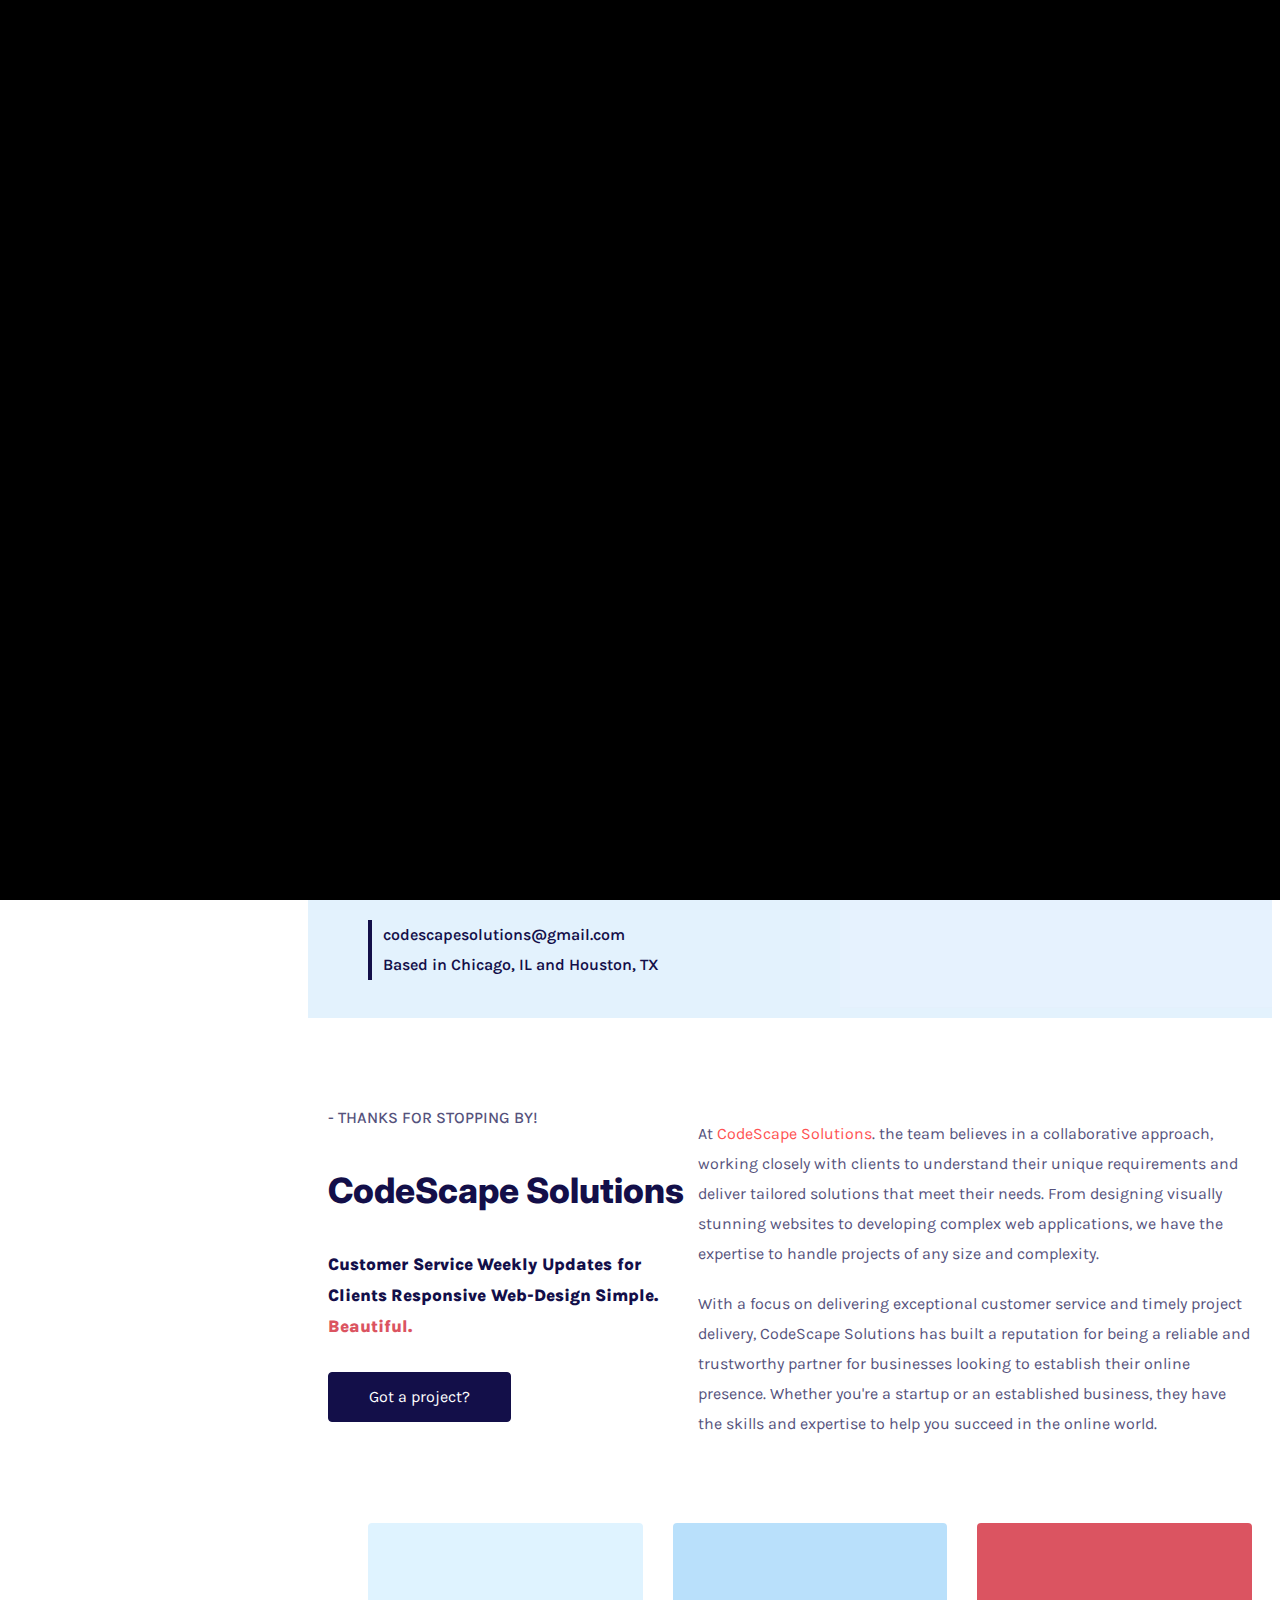
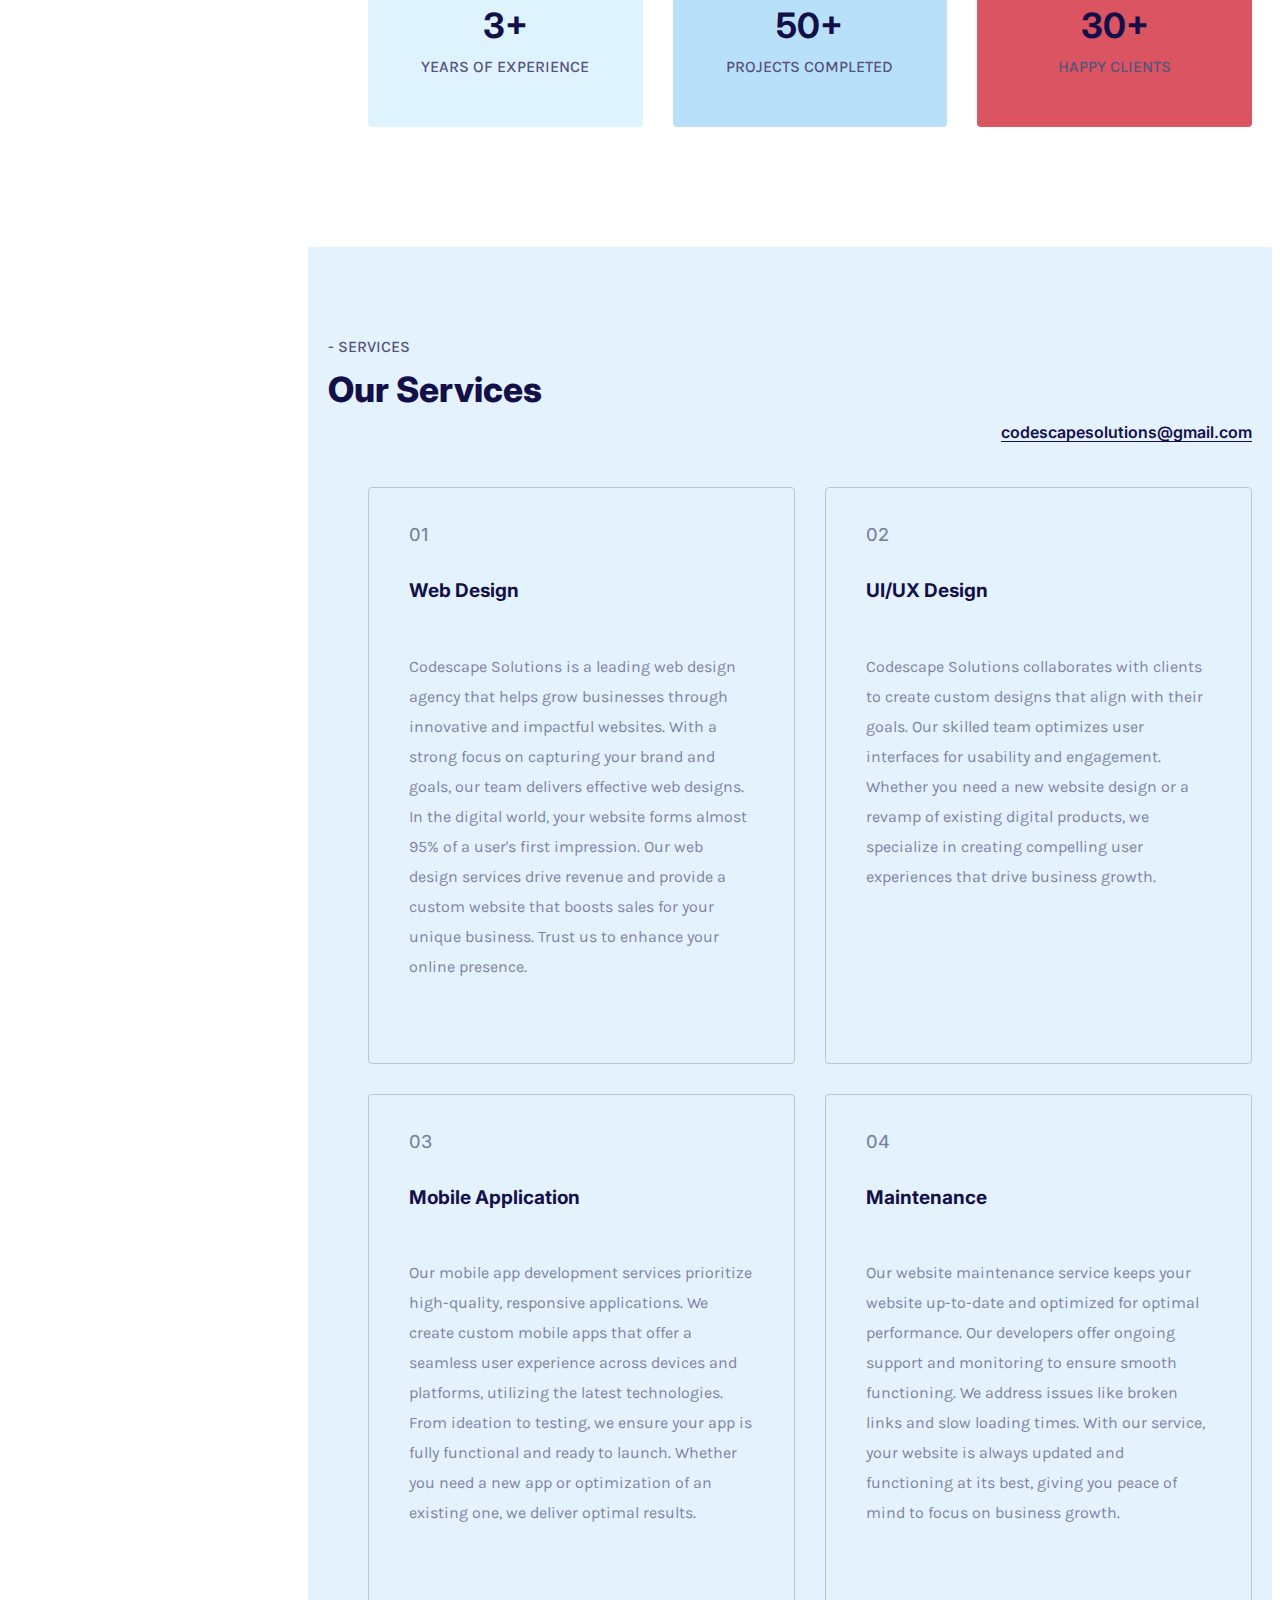
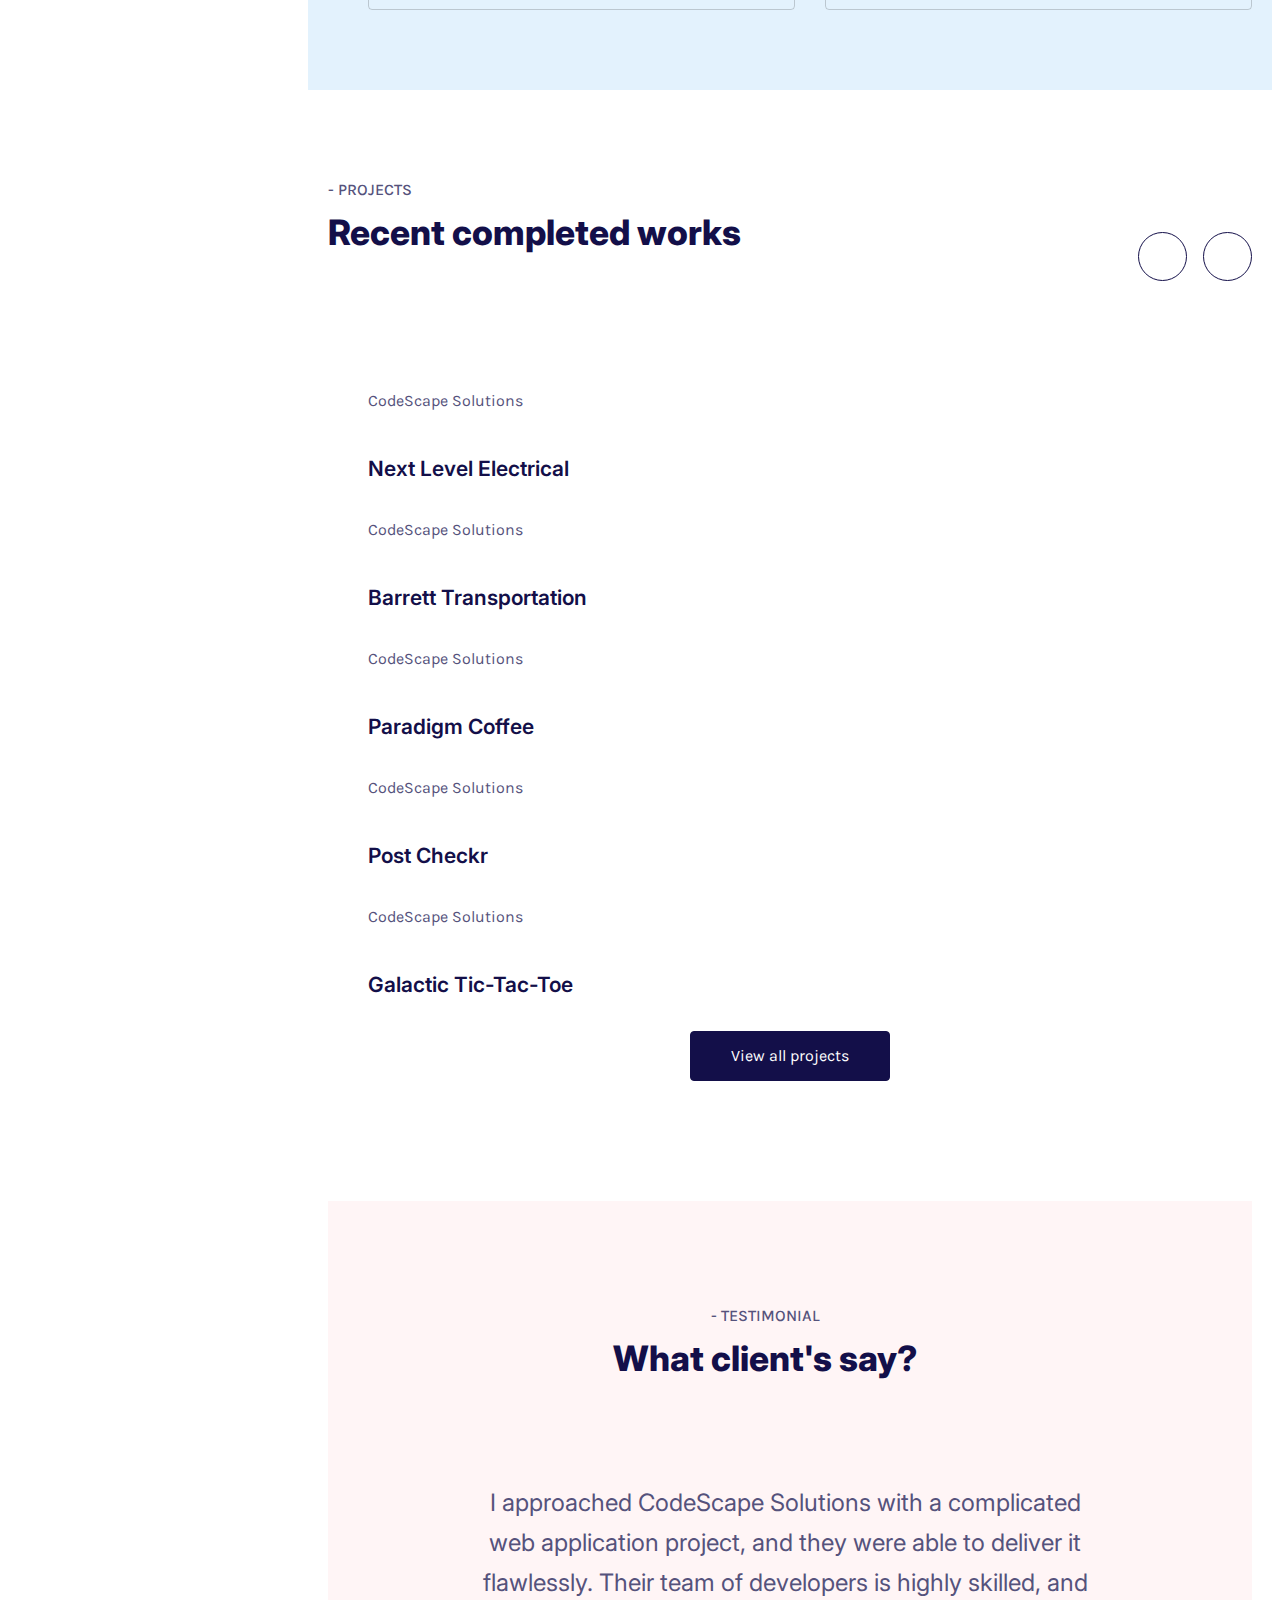
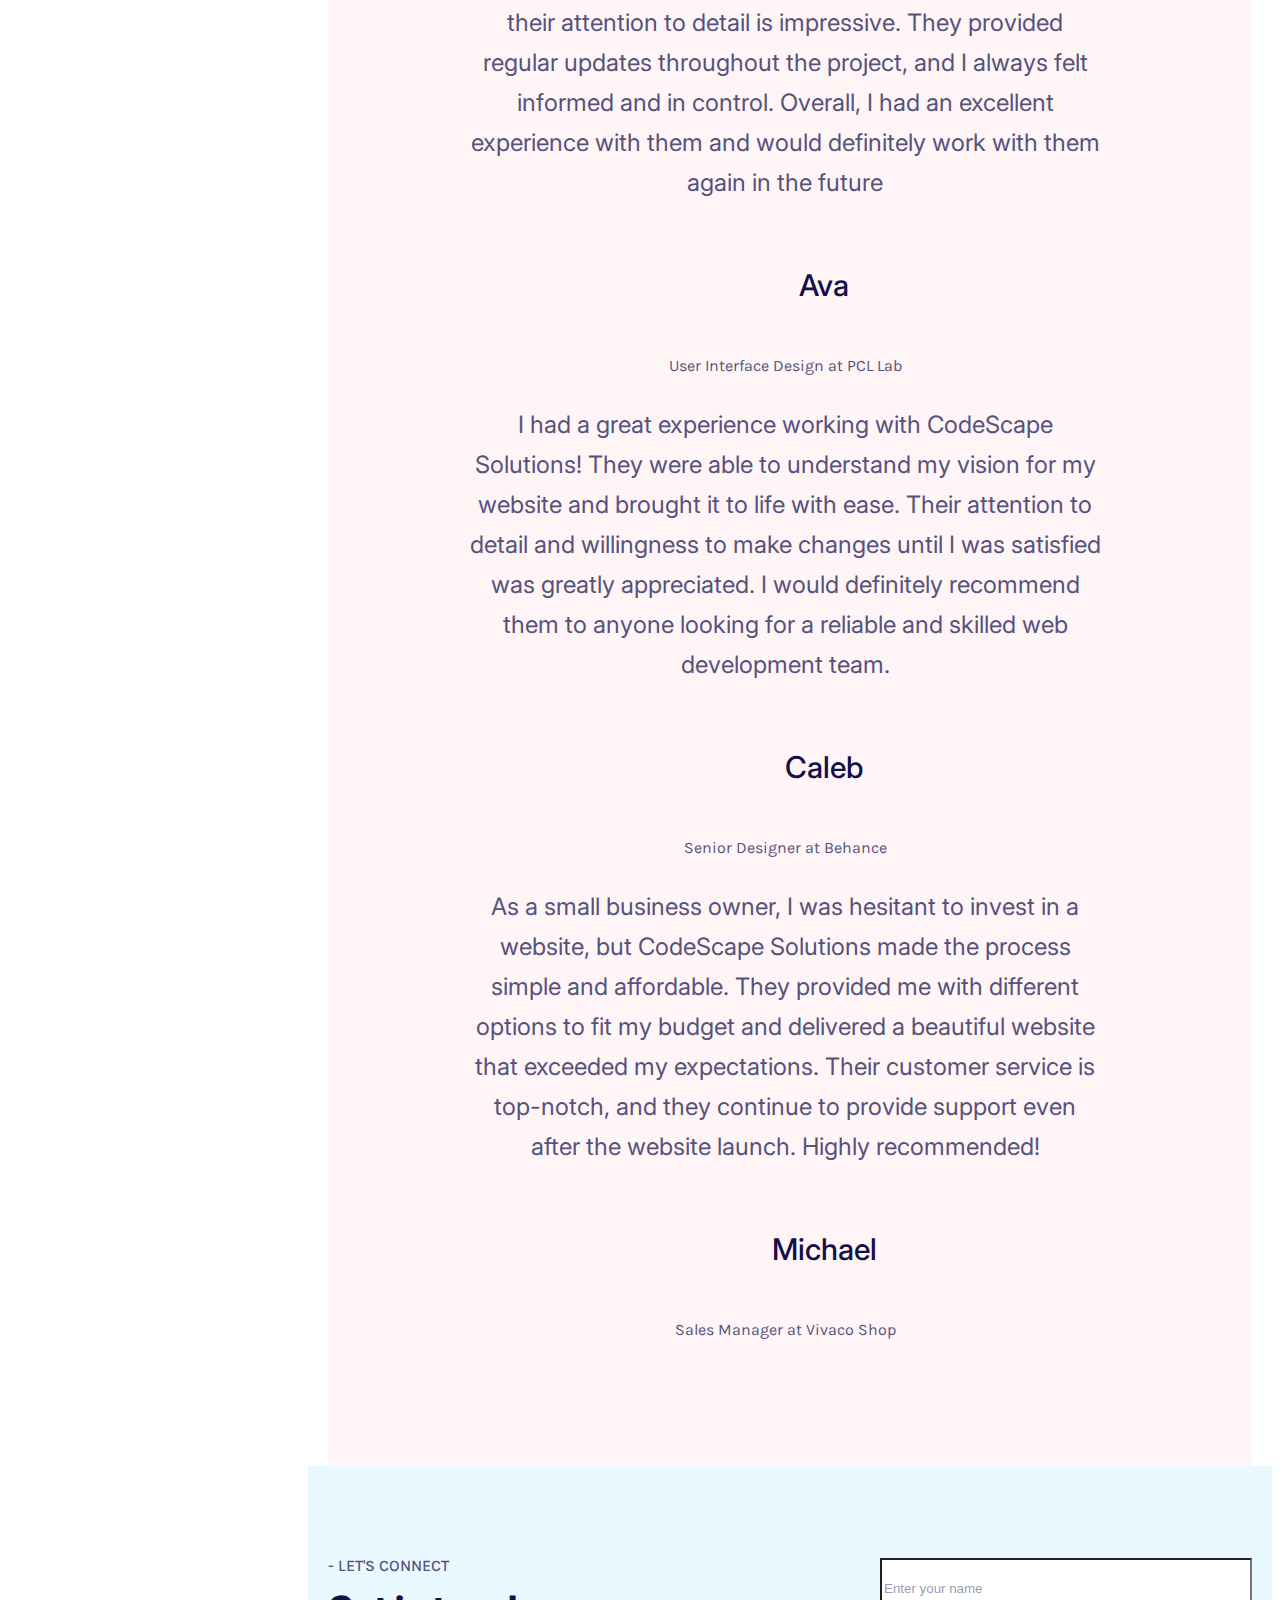
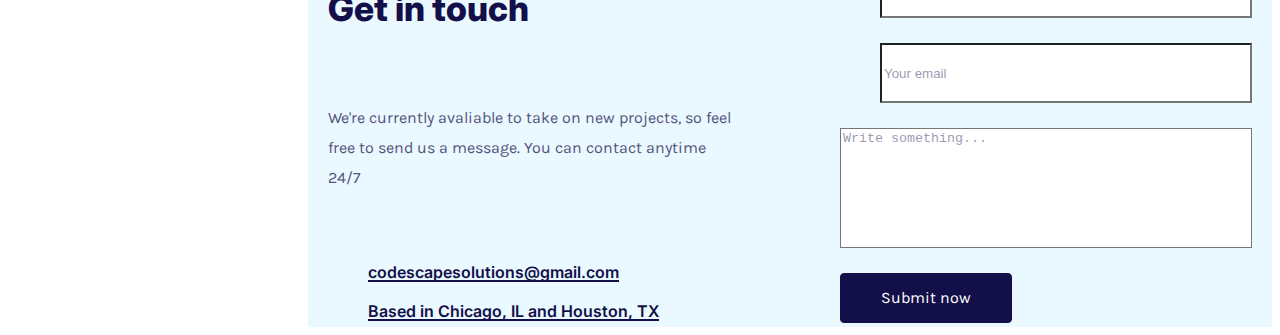
==== index.html @ 65350045 "Add files via upload" ====
<!DOCTYPE html>
<!--[if lt IE 7 ]><html class="ie ie6" lang="en"> <![endif]-->
<!--[if IE 7 ]><html class="ie ie7" lang="en"> <![endif]-->
<!--[if IE 8 ]><html class="ie ie8" lang="en"> <![endif]-->
<!--[if (gte IE 9)|!(IE)]><!--><html lang="en"> <!--<![endif]-->

<head>

<meta http-equiv="Content-Type" content="text/html; charset=utf-8" />

<meta name="description" content="Name of your web site">
<meta name="author" content="Marketify">

<meta name="viewport" content="width=device-width, initial-scale=1, maximum-scale=1">

<title>CodeScape Solutions</title>

<!-- STYLES -->
<link href="https://fonts.googleapis.com/css2?family=Karla:ital,wght@0,200;0,300;0,400;0,500;0,600;0,700;0,800;1,200;1,300;1,400;1,500;1,600;1,700;1,800&display=swap" rel="stylesheet">
<link href="https://fonts.googleapis.com/css2?family=Inter:wght@100;200;300;400;500;600;700;800;900&display=swap" rel="stylesheet">
<link href="https://fonts.googleapis.com/css2?family=Kristi&display=swap" rel="stylesheet">
<link rel="icon" type="image/x-icon" href="img/logo/favicon (3).ico">

<link rel="stylesheet" type="text/css" href="css/plugins.css" />
<link rel="stylesheet" type="text/css" href="css/style.css" />
<!--[if lt IE 9]> <script type="text/javascript" src="js/modernizr.custom.js"></script> <![endif]-->
<!-- /STYLES -->

</head>

<body> 
	
	<!-- PRELOADER -->
	<div id="preloader">
		<div class="loader_line"></div>
	</div>
	<!-- /PRELOADER -->
	
	<!-- WRAPPER ALL -->
	<div class="elisc_tm_all_wrap" data-magic-cursor="show"> 
			
		<div class="dodo_tm_one_page_wrapper">
		
			<!-- MOBILE MENU -->
			<div class="elisc_tm_topbar">
				<div class="topbar_inner">
				
					<div class="trigger">
						<div class="hamburger hamburger--slider">
							<div class="hamburger-box">
								<div class="hamburger-inner"></div>
							</div>
						</div>
					</div>
				</div>
			</div>
			<div class="elisc_tm_mobile_menu">
				<div class="inner">
					<div class="wrapper">
						<!-- <div class="avatar">
							<div class="image" data-img-url="img/about/1.jpg"></div>
						</div> -->
						<div class="menu_list">
							<ul class="anchor_nav">
								<li class="current"><a href="#home">Home</a></li>
								<li><a href="#about">About</a></li>
								<li><a href="#service">Services</a></li>
								<li><a href="#portfolio">Portfolio</a></li>
								<!-- <li><a href="#news">Blog</a></li> -->
								<li><a href="#contact">Contact</a></li>
							</ul>
						</div>
						<!-- <div class="social">
							<ul>
								<li><a href="#"><img class="svg" src="img/svg/social/facebook.svg" alt="" /></a></li>
								<li><a href="#"><img class="svg" src="img/svg/social/twitter.svg" alt="" /></a></li>
								<li><a href="#"><img class="svg" src="img/svg/social/instagram.svg" alt="" /></a></li>
								<li><a href="#"><img class="svg" src="img/svg/social/dribbble.svg" alt="" /></a></li>
								<li><a href="#"><img class="svg" src="img/svg/social/tik-tok.svg" alt="" /></a></li>
							</ul>
						</div> -->
						<div class="copyright">
							<p>Copyright &copy; 2023</p>
						</div>
					</div>
				</div>
			</div>

			<!-- /MOBILE MENU -->

			<!-- SIDEBAR -->
			<div class="elisc_tm_sidebar">
				<div class="sidebar_inner">
					<div class="author">
						<div class="image">
						</div>
						<div class="name">
							<h3><span>CodeScape Solutions<span class="back">CodeScape Solutions</span></span></h3>
						</div>
					</div>
					<div class="menu scrollable">
						<ul class="anchor_nav">
							<li class="current"><a href="#home">Home</a></li>
							<li><a href="#about">About</a></li>
							<li><a href="#service">Services</a></li>
							<li><a href="#portfolio">Portfolio</a></li>
							<li><a href="#contact">Contact</a></li>
						</ul>
					</div>
					<!-- <div class="copyright">
						<div class="social">
							<ul>
								<li><a href="#"><i class="icon-facebook-1"></i></a></li>
								<li><a href="#"><i class="icon-twitter-1"></i></a></li>
								<li><a href="#"><i class="icon-linkedin-1"></i></a></li>
							</ul>
						</div>
						<div class="text">
							<p>Copyright © 2023 CodeScape Solutions. All rights reserved.</p>
						</div>
					</div> -->
				</div>
			</div>
			<!-- /SIDEBAR -->

			<!-- MAINPART -->
			<div class="elisc_tm_mainpart">
				<div class="mainpart_inner">

					<!-- HOME -->
					<div class="elisc_tm_section animated" id="home">
						<div class="elisc_tm_home">
							<div class="tm_content">
								<div class="details">
									<div class="left">
										<div class="title">
											<h3><span class="blueColor">CodeScape Solutions - </span></h3>
											<h3>
												<span class="cd-headline rotate-1"> <!-- ANIMATE TEXT VALUES: zoom, rotate-1, letters type, letters rotate-2, loading-bar, slide, clip, letters rotate-3, letters scale, push,  -->
													<span class="blc"> We Create</span>
													<span class="cd-words-wrapper">
													  <b class="is-visible">Beautiful</b>
													  <b>Responsive</b>
													  <b>User-friendly</b>
													</span>
												</span>
											</h3>
											<h3>Websites</h3>
										</div>
										<div class="subtitle">
											<p>We're experienced web developers and designers with a total of <span class="blueColor">10+ years</span> of experience</p>
										</div>
										<div class="buttons">
											<div class="elisc_tm_button">
												<a class="anchor" href="#portfolio">Got a project?</a>
											</div>
											<div class="elisc_tm_button" data-style="border">
												<a class="anchor" href="#contact">Let's talk</a>
											</div>
										</div>
										<div class="info">
											<ul>
												<!-- <li><a href="tel:+77 022 444 05 05"></a></li> -->
												<li><a href="mailto:support@elisc.com">codescapesolutions@gmail.com</a></li>
												<li><a class="href_location" href="#">Based in Chicago, IL and Houston, TX</a></li>
											</ul>
										</div>
									</div>
									<div class="right">
										<img src="img/about/2.png" alt="Company logo" />
									</div>
								</div>
							</div>
						</div>
					</div>
					<!-- /HOME -->

					<!-- ABOUT -->
					<div class="elisc_tm_section" id="about">
						<div class="elisc_tm_about">
							<div class="tm_content">
								<div class="elisc_tm_biography">
									<div class="left">
										<div class="title">
											<span class="mini">- Thanks for stopping by!</span>
											<h3 class="name">CodeScape Solutions</h3>
											<span class="job">
												<span class="cd-headline rotate-1"> <!-- ANIMATE TEXT VALUES: zoom, rotate-1, letters type, letters rotate-2, loading-bar, slide, clip, letters rotate-3, letters scale, push,  -->
													<span class="cd-words-wrapper">
													  <b class="is-visible">Customer Service</b>
													  <b>Weekly Updates for Clients</b>
													  <b>Responsive Web-Design</b>
													  <b>Simple.</b>
													  <b><span class="blueColor">Beautiful.</span></b>
													</span>
													
												</span>
											</span>
										</div>
										<div class="elisc_tm_button">
											<a class="anchor" href="#portfolio">Got a project?</a>
										</div>
									</div>
									<div class="right">
										<div class="text">
											<p>At <span class="yellowColor">CodeScape Solutions</span>.  the team believes in a collaborative approach, working closely with clients to understand their unique requirements and deliver tailored solutions that meet their needs. From designing visually stunning websites to developing complex web applications, we have the expertise to handle projects of any size and complexity.</p>
											<p>With a focus on delivering exceptional customer service and timely project delivery, CodeScape Solutions has built a reputation for being a reliable and trustworthy partner for businesses looking to establish their online presence. Whether you're a startup or an established business, they have the skills and expertise to help you succeed in the online world.</p>
										</div>
									
									</div>
								</div>
								<div class="elisc_tm_counter">
									<ul>
										<li>
											<div class="list_inner">
												<h3>3+</h3>
												<span>Years of Experience</span>
											</div>
										</li>
										<li>
											<div class="list_inner">
												<h3>50+</h3>
												<span>Projects Completed</span>
											</div>
										</li>
										<li>
											<div class="list_inner">
												<h3>30+</h3>
												<span>Happy Clients</span>
											</div>
										</li>
									</ul>
								</div>
							</div>
							
						</div>
					</div>
					<!-- /ABOUT -->

					<!-- SERVICES -->
					<div class="elisc_tm_section" id="service">
						<div class="elisc_tm_services">
							<div class="tm_content">
								<div class="elisc_tm_service_title">
									<div class="elisc_tm_title">
										<span>- Services</span>
										<h3>Our Services</h3>
									</div>
									<a href="mailto:support@elisc.com">codescapesolutions@gmail.com</a>
								</div>
								<div class="service_list">
									<ul>
										<li id="service1">
											<img class="popup_image" src="img/service/2.jpg" alt="" />
											<div class="list_inner service-item">
												<div class="details">
													<div class="title">
														<span>01</span>
														<h3>Web Design</h3>
													</div>
													<div class="text">
														<p>Codescape Solutions is a leading web design agency that helps grow businesses through innovative and impactful websites. With a strong focus on capturing your brand and goals, our team delivers effective web designs. In the digital world, your website forms almost 95% of a user's first impression. Our web design services drive revenue and provide a custom website that boosts sales for your unique business. Trust us to enhance your online presence.</p>
													</div>
												</div>
												

												
												

											</div>
										</li>
										<li id="service2">
											<div class="list_inner service-item">
												<div class="details ">
													<div class="title">
														<span>02</span>
														<h3>UI/UX Design</h3>
													</div>
													<div class="text">
														<p>Codescape Solutions collaborates with clients to create custom designs that align with their goals. Our skilled team optimizes user interfaces for usability and engagement. Whether you need a new website design or a revamp of existing digital products, we specialize in creating compelling user experiences that drive business growth.</p>
													</div>
													<div class="elisc_tm_read_more">
													</div>
												</div>
											</div>
										</li>
										<li id="service3">
											<img class="popup_image" src="img/service/4.jpg" alt="" />
											<div class="list_inner service-item">
												<div class="details ">
													<div class="title">
														<span>03</span>
														<h3>Mobile Application</h3>
													</div>
													<div class="text">
														<p>Our mobile app development services prioritize high-quality, responsive applications. We create custom mobile apps that offer a seamless user experience across devices and platforms, utilizing the latest technologies. From ideation to testing, we ensure your app is fully functional and ready to launch. Whether you need a new app or optimization of an existing one, we deliver optimal results.</p>
													</div>
												</div>

											</div>
										</li>
										<li id="service4">
											<img class="popup_image" src="img/service/5.jpg" alt="" />
											<div class="list_inner service-item">
												<div class="details">
													<div class="title">
														<span>04</span>
														<h3>Maintenance</h3>
													</div>
													<div class="text">
														<p>Our website maintenance service keeps your website up-to-date and optimized for optimal performance. Our developers offer ongoing support and monitoring to ensure smooth functioning. We address issues like broken links and slow loading times. With our service, your website is always updated and functioning at its best, giving you peace of mind to focus on business growth.</p>
													</div>
												</div>
												<!-- /Modalbox Info Start -->
											</div>
										</li>
									</ul>
								</div>
								
							</div>
						</div>
					</div>
					<!-- /SERVICES -->

					<!-- PORTFOLIO -->
					<div class="elisc_tm_section" id="portfolio">
						<div class="elisc_tm_portfolio">
							<div class="tm_content">
								<div class="elisc_tm_portfolio_title">
									<div class="elisc_tm_title">
										<span>- Projects</span>
										<h3>Recent completed works</h3>
									</div>
									<div class="buttons">
										<a class="prev_button" href="#"><img class="svg" src="img/svg/prev.svg" alt="" /></a>
										<a class="next_button" href="#"><img class="svg" src="img/svg/next.svg" alt="" /></a>
									</div>
								</div>
								<div class="portfolio_list">
									<ul class="owl-carousel gallery_zoom">
										<li>
											<div class="list_inner">
												<div class="image">
													<img src="img/thumbs/31-36.jpg" alt="" />
													<div class="main" data-img-url="img/portfolio/1.png"></div>
													<a class="elisc_tm_full_link portfolio_popup" href="#"></a>
												</div>
												<div class="details">
													<span class="category"><a href="#"></a>CodeScape Solutions</span>
													<h3 class="title"><a target="_blank" href="https://nextlevelelectrical.netlify.app/">Next Level Electrical</a></h3>
												</div>
											</div>
											<div class="hidden_content_portfolio">
												<div class="popup_details">
													<div class="main_details">
														<div class="textbox">
															<p>Languages used:</p>
															<p>HTML,CSS,Javascript,Bootstrap,EJS, and Typescript</p>
														</div>
													</div>
												</div>
											</div>
										</li>
										
										<li>
											<div class="list_inner">
												<div class="image">
													<img src="img/thumbs/31-36.jpg" alt="" />
													<div class="main" data-img-url="img/portfolio/3.png"></div>
													<a class="elisc_tm_full_link portfolio_popup" href="#"></a>
												</div>
												<div class="details">
													<span class="category"><a href="#"></a>CodeScape Solutions</span>
													<h3 class="title"><a target="_blank" href="https://barrettransportation.netlify.app/">Barrett Transportation</a></h3>
												</div>
											</div>
											<div class="hidden_content_portfolio">
												<div class="popup_details">
													<div class="main_details">
														<div class="textbox">
															<p>Languages used:</p>
															<p>HTML,CSS,Javascript, and React.js</p>
														</div>
														
													</div>
												</div>
											</div>
										</li>
										<li>
											<div class="list_inner">
												<div class="image">
													<img src="img/thumbs/31-36.jpg" alt="" />
													<div class="main" data-img-url="img/portfolio/8.jpg"></div>
													<a class="elisc_tm_full_link portfolio_popup" href="#"></a>
												</div>
												<div class="details">
													<span class="category"><a href="#"></a>CodeScape Solutions</span>
													<h3 class="title"><a target="_blank" href="https://paradigmcoffeecompany.netlify.app/">Paradigm Coffee</a></h3>
												</div>
											</div>

											<!-- Modalbox Info Start -->
											<div class="hidden_content_portfolio">
												<div class="popup_details">
													<div class="main_details">
														<div class="textbox">
															<p>Languages used:</p>
															<p>HTML,CSS,Javascript, and Typescript</p>
														</div>
													</div>
												</div>
											</div>
										<li>
											<div class="list_inner">
												<div class="image">
													<img src="img/thumbs/31-36.jpg" alt="" />
													<div class="main" data-img-url="img/portfolio/4.png"></div>
													<a class="elisc_tm_full_link portfolio_popup" href="#"></a>
												</div>
												<div class="details">
													<span class="category"><a href="#"></a>CodeScape Solutions</span>
													<h3 class="title"><a target="_blank" href="https://postcheckr.netlify.app/">Post Checkr</a></h3>
												</div>
											</div>

											<!-- Modalbox Info Start -->
											<div class="hidden_content_portfolio">
												<div class="popup_details">
													<div class="main_details">
														<div class="textbox">
															<p>Languages used:</p>
															<p>HTML,CSS,Typescript,Javascript, and Bootstrap</p>
														</div>
													</div>
												</div>
											</div>
											<!-- /Modalbox Info Start -->
											
												<!-- /Modalbox Info Start -->
												<li>
													<div class="list_inner">
														<div class="image">
															<img src="img/thumbs/31-36.jpg" alt="" />
															<div class="main" data-img-url="img/portfolio/2.jpg"></div>
															<a class="elisc_tm_full_link portfolio_popup" href="#"></a>
														</div>
														<div class="details">
															<span class="category"><a href="#"></a>CodeScape Solutions</span>
															<h3 class="title"><a target="_blank" href="https://galactictictactoe.netlify.app/">Galactic Tic-Tac-Toe</a></h3>
														</div>
													</div>
													<div class="hidden_content_portfolio">
														<div class="popup_details">
															<div class="main_details">
																<div class="textbox">
																	<p>Languages used:</p>
																	<p>HTML,CSS,Javascript,and React.js</p>
																</div>
															</div>
														</div>
													</div>
												</li>
											

										</li>
									</ul>
									<div class="elisc_tm_button" data-position="center">
										<a href="#">View all projects</a>
									</div>
								</div>
							</div>
						</div>

						<!-- PARTNERS -->
						<!-- <div class="elisc_tm_partners">
							<div class="tm_content">
								<div class="elisc_tm_title">
									<span>- Clients</span>
									<h3>Customers &amp; clients</h3>
								</div>
								<div class="partners_inner">
							<ul>
								<li>
									<div class="list_inner">
										<img src="img/partners/1.png" alt="" />
										<a class="elisc_tm_full_link" a href="#"></a>
									</div>
								</li>
								<li>
									<div class="list_inner">
										<img src="img/partners/2.png" alt="" />
										<a class="elisc_tm_full_link" a href="#"></a>
									</div>
								</li>
								<li>
									<div class="list_inner">
										<img src="img/partners/3.png" alt="" />
										<a class="elisc_tm_full_link" a href="#"></a>
									</div>
								</li>
								<li>
									<div class="list_inner">
										<img src="img/partners/4.png" alt="" />
										<a class="elisc_tm_full_link" a href="#"></a>
									</div>
								</li>
								<li>
									<div class="list_inner">
										<img src="img/partners/5.png" alt="" />
										<a class="elisc_tm_full_link" a href="#"></a>
									</div>
								</li>
								<li>
									<div class="list_inner">
										<img src="img/partners/6.png" alt="" />
										<a class="elisc_tm_full_link" a href="#"></a>
									</div>
								</li>
								<li>
									<div class="list_inner">
										<img src="img/partners/7.png" alt="" />
										<a class="elisc_tm_full_link" a href="#"></a>
									</div>
								</li>
								<li>
									<div class="list_inner">
										<img src="img/partners/8.png" alt="" />
										<a class="elisc_tm_full_link" a href="#"></a>
									</div>
								</li>
							</ul>
						</div>
							</div>
						</div> -->
						<!-- /PARTNERS -->

						<!-- TESTIMONIALS -->
						<div class="elisc_tm_testimonial_wrapper">
							<div class="tm_content">
								<div class="elisc_tm_testimonials">
									<div class="elisc_tm_title" data-position="center">
										<span>- Testimonial</span>
										<h3>What client's say?</h3>
									</div>
									<div class="testimonials_list">
										<ul class="owl-carousel owl-theme">
										<li>
											<div class="text">
												<p>I approached CodeScape Solutions with a complicated web application project, and they were able to deliver it flawlessly. Their team of developers is highly skilled, and their attention to detail is impressive. They provided regular updates throughout the project, and I always felt informed and in control. Overall, I had an excellent experience with them and would definitely work with them again in the future</p>
											</div>
											<div class="short">
												<div class="image">
													<div class="main" data-img-url="img/testimonials/CheckMark.png"></div>
												</div>
												<div class="detail">
													<h3>Ava</h3>
												</div>
											</div>
											<p class="job">User Interface Design at PCL Lab</p>
										</li>
										<li>
											<div class="text">
												<p>I had a great experience working with CodeScape Solutions! They were able to understand my vision for my website and brought it to life with ease. Their attention to detail and willingness to make changes until I was satisfied was greatly appreciated. I would definitely recommend them to anyone looking for a reliable and skilled web development team.</p>
											</div>
											<div class="short">
												<div class="image">
													<div class="main" data-img-url="img/testimonials/CheckMark.png"></div>
												</div>
												<div class="detail">
													<h3>Caleb</h3>
												</div>
											</div>
											<p class="job">Senior Designer at Behance</p>
										</li>
										<li>
											<div class="text">
												<p>As a small business owner, I was hesitant to invest in a website, but CodeScape Solutions made the process simple and affordable. They provided me with different options to fit my budget and delivered a beautiful website that exceeded my expectations. Their customer service is top-notch, and they continue to provide support even after the website launch. Highly recommended!</p>
											</div>
											<div class="short">
												<div class="image">
													<div class="main" data-img-url="img/testimonials/CheckMark.png"></div>
												</div>
												<div class="detail">
													<h3>Michael</h3>
												</div>
											</div>
											<p class="job">Sales Manager at Vivaco Shop</p>
										</li>
									</ul>
									</div>
								</div>
							</div>
						</div>

						<!-- /TESTIMONIALS -->
					</div>
					<!-- /PORTFOLIO -->

					<!-- NEWS -->
					
					<!-- /NEWS -->

					<!-- CONTACT -->
					<div class="elisc_tm_section" id="contact">
						<div class="elisc_tm_contact">
							<div class="tm_content">
								<div class="wrapper">
									<div class="left">
										<div class="elisc_tm_title">
											<span>- Let's Connect</span>
											<h3>Get in touch</h3>
										</div>
										<div class="text">
											<p>We're currently avaliable to take on new projects, so feel free to send us a message. You can contact anytime 24/7</p>
										</div>
										<div class="info">
											<ul>
												<li>
													<!-- <a href="tel:+77 022 444 05 05">+77 022 444 05 05</a> -->
												</li>
												<li>
													<a href="mailto:codescapesolutions@gmail.com">codescapesolutions@gmail.com</a>
												</li>
												<li>
													<a class="href_location" href="#">Based in Chicago, IL and Houston, TX</a>
												</li>
											</ul>
										</div>
									</div>
									<div class="right">
										<div class="fields">
											<form action="contact.php" method="post" class="contact_form" id="contact_form">
												<div class="returnmessage" data-success="Your message has been received, We will contact you soon."></div>
												<div class="empty_notice"><span>Please Fill Required Fields</span></div>
												<div class="first">
													<ul>
														<li>
															<input id="name" type="text" placeholder="Enter your name" autocomplete="off">
														</li>
														<li>
															<input id="email" type="text" placeholder="Your email" autocomplete="off">
														</li>
													</ul>
												</div>
												<div class="last">
													<textarea id="message" placeholder="Write something..."></textarea>
												</div>
												<div class="elisc_tm_button">
													<a id="send_message" href="#">Submit now</a>
												</div>

												<!-- If you want change mail address to yours, just open "modal" folder >> contact.php and go to line 4 and change detail to yours.  -->

											</form>
										</div>
									</div>
								</div>
							</div>
						</div>
					</div>
					<!-- /CONTACT -->

				</div>
			</div>
			<!-- /MAINPART -->
			
		</div>
		
		<!-- CURSOR -->
		<div class="mouse-cursor cursor-outer"></div>
		<div class="mouse-cursor cursor-inner"></div>
		<!-- /CURSOR -->
		
	</div>
	<!-- / WRAPPER ALL -->
	
<!-- SCRIPTS -->
<script src="js/jquery.js"></script>
<!--[if lt IE 10]> <script type="text/javascript" src="js/ie8.js"></script> <![endif]-->	
<script src="service.js"></script>
<script src="js/plugins.js"></script>
<script src="js/init.js"></script>
<!-- /SCRIPTS -->

</body>
</html>
---- css/style.css ----
@charset "utf-8";

/*
/*	Copyright (c) 2023 Marketify
/*	Author: Marketify
/*	This file is made for CURRENT TEMPLATE


01)	ELISC BASE
02) ELISC MOBILE MENU
03) ELISC SIDEBAR
04) ELISC HOME
05) ELISC ABOUT
06) ELISC SERVICES
07) ELISC PORTFOLIO
08) ELISC PARTNERS
09) ELISC TESTIMONIALS
10) ELISC NEWS
11) ELISC CONTACT
12) ELISC MODALBOXES
13) ELISC ONE PAGE
14) ELISC MAGIC CURSOR
15) ELISC MEDIA QUERIES (FOR SMALL DEVICES)


/*---------------------------------------------------*/
/*	01) ELISC BASE
/*---------------------------------------------------*/

a{
	text-decoration: none;
}
ul{
	list-style-type: none;
}
:root{
    --main-color: #55527C;
    --dark-color: #130F49;
    --yellow-color: #FF972D;
    --blue-color: #A5A6FF;
    --font-inter: 'Inter', sans-serif;
    --font-karla: 'Karla', sans-serif;
    --font-kristi: 'Kristi', cursive;
	
}
html {
	overflow-x: hidden;
	padding: 0px;
	margin: 0px;	
}
body{
	font-family: var(--font-karla);
	font-size: 18px;
	line-height: 32px;
	letter-spacing: 0px;
	word-wrap: break-word;
	font-weight: 400;
	background-color: #fff;
	color: var(--main-color);
	overflow-x: hidden;
}

svg{
	fill: currentcolor;
	width: 15px;
	height: 15px;
}
img.svg{
	width: 15px;
	height: 15px;
}
::-webkit-input-placeholder { /* WebKit, Blink, Edge */
   color: rgba(85,82,124,.6);
}
:-moz-placeholder { /* Mozilla Firefox 4 to 18 */
   color: rgba(85,82,124,.6);
   opacity:  1;
}
::-moz-placeholder { /* Mozilla Firefox 19+ */
   color: rgba(85,82,124,.6);
   opacity:  1;
}
:-ms-input-placeholder { /* Internet Explorer 10-11 */
   color: rgba(85,82,124,.6);
}
::-ms-input-placeholder { /* Microsoft Edge */
   color: rgba(85,82,124,.6);
}

::placeholder { /* Most modern browsers support this now. */
   color: rgba(85,82,124,.6);
}

.elisc_tm_sticky_section{
	position: -webkit-sticky;
    position: -moz-sticky;
    position: -ms-sticky;
    position: -o-sticky;
    position: sticky;
	overflow: visible;
	top: 120px;
}
.elisc_tm_sticky_section:after{
	clear: both;
	display: table;
	content: '';
}

h1, h2, h3, h4, h5, h6{
	font-weight:700;
	line-height: 1.3;
	font-family: var(--font-inter);
	color: var(--dark-color);
}

h1 { font-size: 45px; }
h2 { font-size: 36px; }
h3 { font-size: 30px; }
h4 { font-size: 24px; }
h5 { font-size: 20px; }
h6 { font-size: 16px; }

.elisc_tm_all_wrap{
	width: 100%;
	height: auto;
	clear: both;
	float: left;
	position: relative;
}
.elisc_tm_all_wrap,
.elisc_tm_all_wrap *{
	-webkit-box-sizing: border-box; /* Safari/Chrome, other WebKit */
	   -moz-box-sizing: border-box; /* Firefox, other Gecko */
			box-sizing: border-box; /* Opera/IE 8+ */
}

#preloader{
    position: fixed;
    left: 0;
    top: 0;
    height: 100vh;
    width: 100%;
    z-index: 99999;
    display: flex;
}
#preloader:before,
#preloader:after{
    content: '';
    position: absolute;
    left: 0;
    top: 0;
    width: 50%;
    height: 100%;
    z-index: -1;
    background-color: #000;
    -webkit-transition: all 0.3s ease 0s;
    -o-transition: all 0.3s ease 0s;
    transition: all 0.3s ease 0s;
}
#preloader:after{
    left: auto;
    right: 0;
}
#preloader .loader_line{
    margin: auto;
    width: 1px;
    height: 250px;
    position: relative;
    overflow: hidden;
    -webkit-transition: all 0.8s ease 0s;
    -o-transition: all 0.8s ease 0s;
    transition: all 0.8s ease 0s;
}
.service-item {
	/* Add desired styling for the service item */
	/* For example, you can set a fixed width and height */
	width: 100%;
	height: 100%;
 }
 
.loader_line:before{
    content: '';
    position: absolute;
    left: 0;
    top: 50%;
    width: 1px;
    height: 0%;
    -webkit-transform: translateY(-50%);
    -ms-transform: translateY(-50%);
    -o-transform: translateY(-50%);
    transform: translateY(-50%);
    background-color: #fff;
    -webkit-animation: lineheight 1000ms ease-in-out 0s forwards;
    -o-animation: lineheight 1000ms ease-in-out 0s forwards;
    animation: lineheight 1000ms ease-in-out 0s forwards;
}
.loader_line:after{
    content: '';
    position: absolute;
    left: 0;
    top: 0;
    width: 1px;
    height: 100%;
    background-color: #999999;
    -webkit-transform: translateY(-100%);
    -ms-transform: translateY(-100%);
    -o-transform: translateY(-100%);
    transform: translateY(-100%);
    -webkit-animation: lineround 1200ms linear 0s infinite;
    -o-animation: lineround 1200ms linear 0s infinite;
    animation: lineround 1200ms linear 0s infinite;
    animation-delay: 2000ms;
}

@keyframes lineheight{
    0%{
        height: 0%;
    }
    100%{
        height: 100%;
    }
}

@keyframes lineround{
    0%{
        -webkit-transform: translateY(-100%);
        -ms-transform: translateY(-100%);
        -o-transform: translateY(-100%);
        transform: translateY(-100%);
    }
    100%{
        -webkit-transform: translateY(200%);
        -ms-transform: translateY(200%);
        -o-transform: translateY(200%);
        transform: translateY(200%);
    }
}

/*hiding all*/
.preloaded .loader_line:after{
    opacity: 0;
}
.preloaded  .loader_line{
    opacity: 0;
    height: 100%!important;
}
.preloaded:before,
.preloaded:after{
    -webkit-animation: preloadedzero 300ms ease-in-out 500ms forwards;
    -o-animation: preloadedzero 300ms ease-in-out 500ms forwards;
    animation: preloadedzero 300ms ease-in-out 500ms forwards;
}
@keyframes preloadedzero{
    0%{
        width: 50%;
    }
    100%{
        width: 0%;
    }
}
body::-webkit-scrollbar{
  width: 11px;
}
body{
  scrollbar-width: thin;
  scrollbar-color: var(--blue-color) #fff;
}
body:-webkit-scrollbar-track{
  background: #fff;
}
body::-webkit-scrollbar-thumb{
  background-color: var(--blue-color);
  border-radius: 6px;
  border: 3px solid #fff;
}
.elisc_tm_section{
	position: absolute;
    top: 0px;
	bottom: 0px;
	left: 0px;
	right: 0px;
	overflow: hidden;
	overflow-y: scroll;
	
	opacity: 0;
	visibility: hidden;
	z-index: 8;
	transition: visibility 1s linear, opacity 0s linear;
	-moz-transition: visibility 1s linear, opacity 0s linear;
	-webkit-transition: visibility1s linear, opacity 0s linear;
	-o-transition: visibility 1s linear, opacity 0s linear;
}
.elisc_tm_section.animated{
	opacity: 1;
	visibility: visible;
	z-index: 9;
}
.elisc_tm_section.active{
	opacity: 1;
	visibility: visible;
	z-index: 10;
}
.elisc_tm_section.hidden{
	opacity: 0;
	visibility: hidden;
	z-index: 9;
}
.elisc_tm_section::-webkit-scrollbar{
  width: 0px;
}
.elisc_tm_mainpart{
	width: 100%;
	min-height: 100vh;
	clear: both;
	float: left;
	padding-left: 370px;
}
.elisc_tm_mainpart .mainpart_inner{
	width: 100%;
	min-height: 100vh;
	clear: both;
	float: left;
	position: relative;
}
.tm_content{
	width: 100%;
	max-width: 1250px;
	height: auto;
	clear: both;
	margin: 0px auto;
	padding: 0px 20px;
}

/*---------------------------------------------------*/
/*	02) ELISC MOBILE MENU
/*---------------------------------------------------*/

.elisc_tm_topbar{
	position: fixed;
	top: 0px;
	left: 0px;
	right: 0px;
	height: 50px;
	background-color: #fff;
	z-index: 15;
	display: none;
}
.elisc_tm_topbar .topbar_inner{
	width: 100%;
	height: 100%;
	clear: both;
	display: flex;
	align-items: center;
	justify-content: space-between;
	padding: 0px 20px;
}
.elisc_tm_topbar .logo img{
	max-width: 100px;
	max-height: 40px;
}
.elisc_tm_topbar .logo[data-type="image"] .image{
	display: inline-block;
}
.elisc_tm_topbar .logo[data-type="image"] .text{
	display: none;
}
.elisc_tm_topbar .logo[data-type="text"] .image{
	display: none;
}
.elisc_tm_topbar .logo[data-type="text"] .text{
	display: inline-block;
}
.elisc_tm_topbar .logo .text{
	text-decoration: none;
	color: #000;
	text-transform: uppercase;
	font-family: "Poppins";
	font-size: 28px;
	font-weight: 800;
	letter-spacing: 0px;
	line-height: 50px;
}
.elisc_tm_topbar .hamburger{
	padding: 0px;
}
.elisc_tm_topbar .hamburger-inner, 
.elisc_tm_topbar .hamburger-inner:after, 
.elisc_tm_topbar .hamburger-inner:before{
	width: 30px;
	height: 2px;
}
.elisc_tm_topbar .trigger{
	position: relative;
	top: 5px;
}
.elisc_tm_topbar .hamburger-box{
	width: 30px;
}
.elisc_tm_mobile_menu{
	position: fixed;
	top: 50px;
	right: -200px;
	height: 100vh;
	width: 200px;
	z-index: 15;
	background-color: #fff;
	
	-webkit-transition: all .3s ease;
	   -moz-transition: all .3s ease;
	    -ms-transition: all .3s ease;
	     -o-transition: all .3s ease;
	        transition: all .3s ease;
}
.elisc_tm_mobile_menu.opened{
	right: 0px;
}
.elisc_tm_mobile_menu .inner{
	position: relative;
	width: 100%;
	height: 100%;
	text-align: right;
	padding: 70px 20px 20px 20px;
}
.elisc_tm_mobile_menu .avatar{
	width: 70px;
	height: 70px;
	position: relative;
	float: right;
	margin-bottom: 50px;
}
.elisc_tm_mobile_menu .avatar .image{
	position: absolute;
	top: 0px;
	bottom: 0px;
	left: 0px;
	right: 0px;
	background-repeat: no-repeat;
	background-size: cover;
	background-position: center;
}
.elisc_tm_mobile_menu .menu_list{
	width: 100%;
	height: auto;
	clear: both;
	float: left;
	margin-bottom: 50px;
}
.elisc_tm_mobile_menu .menu_list ul{
	margin: 0px;
	list-style-type: none;
}
.elisc_tm_mobile_menu .menu_list ul li{
	margin: 0px 0px 7px 0px;
}
.elisc_tm_mobile_menu .menu_list ul li a{
	text-decoration: none;
	color: var(--dark-color);
}
.elisc_tm_mobile_menu .social{
	width: 100%;
	float: left;
	margin-bottom: 5px;
}
.elisc_tm_mobile_menu .social ul{
	margin: 0px;
	list-style-type: none;
}
.elisc_tm_mobile_menu .social ul li{
	margin: 0px 8px 0px 0px;
	display: inline-block;
}
.elisc_tm_mobile_menu .social ul li:last-child{
	margin-right: 0px;
}
.elisc_tm_mobile_menu .social ul li a{
	text-decoration: none;
	color: #333;
}
.elisc_tm_mobile_menu .copyright{
	width: 100%;
	float: left;
}
.elisc_tm_mobile_menu .copyright p{
	color: var(--dark-color);
}

/*---------------------------------------------------*/
/*	03) ELISC SIDEBAR
/*---------------------------------------------------*/

.elisc_tm_sidebar{
	width: 370px;
	height: 100vh;
	position: fixed;
	left: 0px;
	top: 0px;
	border-right: 1px solid rgba(85,82,124,.1);
}
.elisc_tm_sidebar .sidebar_inner{
	width: 100%;
	height: auto;
	clear: both;
	float: left;
	text-align: center;
}
.elisc_tm_sidebar .author{
	width: 100%;
	float: left;
	padding-top: 60px;
}
.elisc_tm_sidebar .author .image{
	position: relative;
	width: 180px;
	display: inline-block;
}
.elisc_tm_sidebar .author .image img{
	position: relative;
	opacity: 0;
	min-width: 100%;
	height: 170px;
}
.elisc_tm_sidebar .author .main{
	position: absolute;
	top: 0px;
	bottom: 0px;
	left: 0px;
	right: 0px;
	background-repeat: no-repeat;
	background-size: cover;
	background-position: center;
	border-radius: 100%;
}
.elisc_tm_sidebar .author .main:before{
	position: absolute;
	content: "";
	top: -2px;
	bottom: -2px;
	left: -2px;
	right: -2px;
	background-color: var(--blue-color);
	z-index: -1;
	border-radius: 100%;
}
.elisc_tm_sidebar .name{
	width: 100%;
	float: left;
	margin-top: -9px;
}
.elisc_tm_sidebar .name span{
	position: relative;
	font-style: italic;
	font-size: 88px;
	font-family: var(--font-kristi);
	line-height: 1;
	color: rgba(19, 15, 73, 0.07);
	display: block;
}
.elisc_tm_sidebar .name .back{
	position: absolute;
	top: 50%;
	left: 50%;
	transform: translate(-50%,-50%);
	z-index: 1;
	font-family: var(--font-inter);
	font-weight: 700;
	font-size: 30px;
	color: var(--dark-color);
	font-style: normal;
	margin-top: 5px;
}
.elisc_tm_sidebar .menu{
	width: 100%;
	float: left;
}
.elisc_tm_sidebar .menu ul{
	margin: 0px;
	height: 100%;
	display: flex;
	align-items: center;
	justify-content: center;
	flex-direction: column;
}
.elisc_tm_sidebar .menu ul li{
	margin: 0px 0px 15px 0px;
}
.elisc_tm_sidebar .menu ul li:last-child{
	margin-bottom: 0px;
}
.elisc_tm_sidebar .menu ul li a{
	color: var(--main-color);
	
	-webkit-transition: all .3s ease;
	   -moz-transition: all .3s ease;
	    -ms-transition: all .3s ease;
	     -o-transition: all .3s ease;
	        transition: all .3s ease;
}
.elisc_tm_sidebar .menu ul li.active a,
.elisc_tm_sidebar .menu ul li.current a,
.elisc_tm_sidebar .menu ul li a:hover{
	color: var(--blue-color);
}
.elisc_tm_sidebar .copyright{
	position: absolute;
	bottom: 50px;
}
.elisc_tm_sidebar .social{
	width: 100%;
	float: left;
	margin-bottom: 7px;
}
.elisc_tm_sidebar .social ul{
	margin: 0px;
}
.elisc_tm_sidebar .social ul li{
	margin: 0px 3px 0px 0px;
	display: inline-block;
}
.elisc_tm_sidebar .social ul li:last-child{
	margin-right: 0px;
}
.elisc_tm_sidebar .social ul li a{
	width: 40px;
	height: 40px;
	display: inline-block;
	position: relative;
	border-radius: 100%;
	background-color: rgba(19, 15, 73, 0.05);
	color: var(--dark-color);
}
.elisc_tm_sidebar .social ul li i{
	position: absolute;
	top: 50%;
	left: 50%;
	transform: translate(-50%,-50%);
	font-size: 16px;
}
.elisc_tm_sidebar .text{
	padding: 0px 50px;
}

/*---------------------------------------------------*/
/*	04) ELISC HOME
/*---------------------------------------------------*/

.elisc_tm_home{
	width: 100%;
	min-height: 100vh;
	clear: both;
	float: left;
	background-color: #E3F2FD;
}
.elisc_tm_home .details{
	width: 100%;
	min-height: 100vh;
	display: flex;
	align-items: center;
}
.elisc_tm_home .details .left{
	width: 50%;
}
.elisc_tm_home .title{
	width: 100%;
	float: left;
	margin-bottom: 21px;
}
.elisc_tm_home .title h3{
	font-weight: 800;
	font-size: 60px;
	line-height: 70px;
}
.elisc_tm_home .title span{
	font-weight: 800;
	font-size: 64px;
	line-height: 72px;
}
.blueColor{
	color: #DB5461;
}
.yellowColor{
	color: #ff5252;
	
}
.elisc_tm_home .subtitle{
	width: 100%;
	max-width: 80%;
	float: left;
	margin-bottom: 40px;
}
.elisc_tm_button{
	width: 100%;
	float: left;
}
.elisc_tm_button a{
	color: #fff;
	background-color: #130F49;
	display: inline-block;
	border: 1.5px solid #130F49;
	border-radius: 4px;
	padding: 9px 40px 9px 40px;
	white-space: nowrap;
	
	-webkit-transition: all .3s ease;
	   -moz-transition: all .3s ease;
	    -ms-transition: all .3s ease;
	     -o-transition: all .3s ease;
	        transition: all .3s ease;
}
.elisc_tm_button a:hover{
	background-color: transparent;
	color: #55527c;
}
.elisc_tm_button[data-style="border"] a{
	background-color: transparent;
	color: #55527c;
}
.elisc_tm_button[data-style="border"] a:hover{
	background-color: #130F49;
	color: #fff;
}
.elisc_tm_button[data-position="center"]{
	text-align: center;
}
.elisc_tm_button[data-position="left"]{
	text-align: left;
}
.elisc_tm_button[data-position="right"]{
	text-align: right;
}
.elisc_tm_home .buttons{
	width: 100%;
	float: left;
	display: flex;
	align-items: center;
	margin-bottom: 150px;
}
.elisc_tm_home .elisc_tm_button{
	width: auto;
}
.elisc_tm_home .elisc_tm_button:nth-child(2){
	margin-left: 15px;
}
.elisc_tm_home .info{
	width: 100%;
	float: left;
}
.elisc_tm_home .info ul{
	margin: 0px;
	position: relative;
}
.elisc_tm_home .info ul:before{
	position: absolute;
	content: "";
	width: 4px;
	background-color: #130F49;
	top: 0px;
	bottom: 0px;
}
.elisc_tm_home .info ul li{
	padding-left: 15px;
}
.elisc_tm_home .info ul li a{
	color: #130F49;
	font-weight: 600;
	font-size: 18px;
	
	-webkit-transition: all .3s ease;
	   -moz-transition: all .3s ease;
	    -ms-transition: all .3s ease;
	     -o-transition: all .3s ease;
	        transition: all .3s ease;
}
.elisc_tm_home .info ul li a:hover{
	color: var(--yellow-color);
}
.elisc_tm_home .info ul li p{
	color: #130F49;
	font-weight: 600;
	font-size: 18px;
}
.elisc_tm_home .details .right{
	width: 50%;
	padding-left: 50px;
}
.elisc_tm_home .details .right img{
}

/*---------------------------------------------------*/
/*	05) ELISC ABOUT
/*---------------------------------------------------*/

.elisc_tm_about{
	width: 100%;
	float: left;
	padding-top: 130px;
}
.elisc_tm_biography{
	width: 100%;
	float: left;
	display: flex;
	margin-bottom: 40px;
}
.elisc_tm_biography .left{
	width: 40%;
}
.elisc_tm_biography .title{
	width: 100%;
	float: left;
	margin-bottom: 40px;
}
.elisc_tm_biography .title .mini{
	display: block;
	text-transform: uppercase;
	font-weight: 500;
	margin-bottom: 12px;
}
.elisc_tm_biography .name{
	font-weight: 800;
	font-size: 40px;
}
.elisc_tm_biography .job{
	font-weight: 600;
	font-size: 20px;
	color: var(--dark-color);
}
.elisc_tm_biography .right{
	width: 60%;
}
.elisc_tm_biography .text{
	width: 100%;
	float: left;
	margin-bottom: 44px;
}
.elisc_tm_biography .text p{
	margin-bottom: 30px;
}
.elisc_tm_biography .text p:last-child{
	margin-bottom: 0px;
}
.elisc_tm_biography .info{
	width: 100%;
	float: left;
}
.elisc_tm_biography .info ul{
	margin: 0px;
}
.elisc_tm_biography .info ul li{
	margin: 0px 40px 20px 0px;
	display: inline-block;
}
.elisc_tm_biography .info ul li span{
	display: block;
}
.elisc_tm_biography .info ul li span:first-child{
	text-transform: uppercase;
	text-decoration: underline;
}
.elisc_tm_biography .info ul li span:last-child{
	font-family: var(--font-inter);
	font-weight: 700;
	color: var(--dark-color);
}
.elisc_tm_biography .info ul li a{
	color: var(--dark-color);
	
	-webkit-transition: all .3s ease;
	   -moz-transition: all .3s ease;
	    -ms-transition: all .3s ease;
	     -o-transition: all .3s ease;
	        transition: all .3s ease;
}
.elisc_tm_biography .info ul li a:hover{
	color: var(--yellow-color);
}
.elisc_tm_counter{
	width: 100%;
	float: left;
	margin-bottom: 90px;
}
.elisc_tm_counter ul{
	margin: 0px 0px 0px -30px;
}
.elisc_tm_counter ul li{
	margin: 0px 0px 30px 0px;
	float: left;
	width: 33.3333%;
	padding-left: 30px;
}
.elisc_tm_counter ul li .list_inner{
	width: 100%;
	float: left;
	position: relative;
	text-align: center;
	padding: 60px 20px;
	border-radius: 4px;
	overflow: hidden;
}
.elisc_tm_counter ul li .list_inner:before{
	position: absolute;
	top: 0;
	left: 0;
	bottom: 0;
	right: 0;
	z-index: 3;
	background: rgba(255,255,255,0.5);
	content: '';
	-webkit-transition: -webkit-transform 0.6s;
	transition: transform 0.6s;
	-webkit-transform: scale3d(3.9,1.4,1) rotate3d(0,0,1,45deg) translate3d(0,-100%,0);
	transform: scale3d(3.9,1.4,1) rotate3d(0,0,1,45deg) translate3d(0,-100%,0);
}
.elisc_tm_counter ul li .list_inner:hover:before {
	-webkit-transform: scale3d(1.9,1.4,1) rotate3d(0,0,1,45deg) translate3d(0,100%,0);
	transform: scale3d(3.9,1.4,1) rotate3d(0,0,1,45deg) translate3d(0,100%,0);
}
.elisc_tm_counter ul li:nth-child(1) .list_inner{
	background-color: #dff3ff;
}
.elisc_tm_counter ul li:nth-child(2) .list_inner{
	background-color: #b9e0fb;
}
.elisc_tm_counter ul li:nth-child(3) .list_inner{
	background-color: #DB5461;
}
.elisc_tm_counter h3{
	font-size: 40px;
	margin-bottom: 7px;
}
.elisc_tm_counter span{
	font-weight: 500;
	font-family: var(--font-karla);
	text-transform: uppercase;
}
.elisc_tm_experience{
	width: 100%;
	float: left;
	background-color: #F3F9FF;
	padding: 100px 0px 70px 0px;
}
.elisc_tm_experience .popup_image{
	display: none;
	opacity: 0;
	position: absolute;
	z-index: -11;
}
.elisc_tm_title{
	width: 100%;
	float: left;
}
.elisc_tm_title[data-position="center"]{
	text-align: center;
}
.elisc_tm_title[data-position="right"]{
	text-align: right;
}
.elisc_tm_title span{
	width: 100%;
	float: left;
	font-weight: 500;
	text-transform: uppercase;
	display: inline-block;
	margin-bottom: 12px;
}
.elisc_tm_title h3{
	font-size: 40px;
	font-weight: 800;
}
.elisc_tm_experience .list{
	width: 100%;
	float: left;
	margin-top: 40px;
}
.elisc_tm_experience .list ul{
	margin: 0px 0px 0px -30px;
	display: flex;
	flex-wrap: wrap;
}
.elisc_tm_experience .list ul li{
	margin: 0px 0px 40px 0px;
	padding-left: 30px;
	width: 50%;
	float: left;
}
.elisc_tm_experience .list ul li .list_inner{
	width: 100%;
	clear: both;
	float: left;
	position: relative;
	background-color: #fff;
	border: 1px solid #F9FAFC;
	border-radius: 4px;
	box-shadow: 30px 40px 80px #E4EDF5;
	padding: 45px 70px;	
	
	-webkit-transition: all .3s ease;
	   -moz-transition: all .3s ease;
	    -ms-transition: all .3s ease;
	     -o-transition: all .3s ease;
	        transition: all .3s ease;
}
.elisc_tm_experience .list ul li .list_inner:hover{
	transform: translateY(-5px);
}
.elisc_tm_experience .short{
	width: 100%;
	float: left;
	display: flex;
	justify-content: space-between;
	margin-bottom: 16px;
}
.elisc_tm_experience .job span{
	font-weight: 500;
	display: inline-block;
	margin-bottom: 4px;
}
.elisc_tm_experience .job h3{
	font-size: 20px;
}
.elisc_tm_experience .place span{
	font-weight: 500;
	font-family: var(--font-inter);
}
.elisc_tm_experience .text{
	width: 100%;
	float: left;
}
.elisc_tm_experience .text p{
	opacity: .7;
}

/*---------------------------------------------------*/
/*	06) ELISC SERVICES
/*---------------------------------------------------*/

.elisc_tm_services{
	width: 100%;
	float: left;
	padding-top: 110px;
	background-color: #E3F2FD;
}
.elisc_tm_services .popup_image{
	display: none;
	opacity: 0;
	position: absolute;
	z-index: -11;
}
.elisc_tm_service_title{
	width: 100%;
	float: left;
	display: flex;
	justify-content: space-between;
	align-items: flex-end;
}
.elisc_tm_service_title .elisc_tm_title{
	width: auto;
}
.elisc_tm_service_title a{
	color: var(--dark-color);
	font-weight: 600;
	font-family: var(--font-inter);
	display: inline-block;
	position: relative;
}
.elisc_tm_service_title a:before{
	position: absolute;
	content: '';
	width: 100%;
	height: 1.5px;
	left: 0px;
	bottom: 5px;
	background-color: var(--dark-color);
	
	-webkit-transition: all .3s ease;
	   -moz-transition: all .3s ease;
	    -ms-transition: all .3s ease;
	     -o-transition: all .3s ease;
	        transition: all .3s ease;
}
.elisc_tm_service_title a:hover:before{
	width: 0px;
}
.service_list{
	width: 100%;
	float: left;
	margin-top: 40px;
	margin-bottom: 50px;
}
.service_list ul{
	margin: 0px 0px 0px -30px;
	display: flex;
	flex-wrap: wrap;
}
.service_list ul li{
	margin: 0px 0px 30px 0px;
	padding-left: 30px;
	width: 50%;
	float: left;
}
.service_list ul li .list_inner{
	display: flex;
	justify-content: center;
	border: 1px solid rgba(30,30,30,.2);
	padding: 32px 40px 55px 40px;
	border-radius: 4px;
	
	-webkit-transition: all .3s ease;
	   -moz-transition: all .3s ease;
	    -ms-transition: all .3s ease;
	     -o-transition: all .3s ease;
	        transition: all .3s ease;
}
.service_list ul li .list_inner:hover{
	transform: translateY(-5px);
}
.service_list .details{
	width: 100%;
	float: left;
}
.service_list .title{
	width: 100%;
	float: left;
	margin-bottom: 13px;
}
.service_list .title span{
	font-family: var(--font-inter);
	font-weight: 500;
	font-size: 20px;
	color: rgba(19,15,73,.5);
	display: inline-block;
	margin-bottom: 15px;
}
.service_list .title h3{
	font-size: 20px;
}
.service_list .text{
	width: 100%;
	float: left;
	margin-bottom: 25px;
}
.service_list .text p{
	color: #55527C;
	opacity: .7;
}
.elisc_tm_read_more{
	width: 100%;
	float: left;
	display: flex;
	align-items: center;
}
.elisc_tm_read_more a{
	color: #130F49;
	font-family: var(--font-inter);
	font-weight: 500;
}
.elisc_tm_read_more span{
	padding-left: 20px;
	position: relative;
	top: -1px;
}
.elisc_tm_video{
	width: 100%;
	float: left;
	position: relative;
	margin-bottom: 120px;
	overflow: hidden;
	border-radius: 4px;
}
.elisc_tm_video .placeholder{
	min-width: 100%;
	opacity: 0;
	position: relative;
}
.elisc_tm_video .image{
	position: absolute;
	top: 0px;
	bottom: 0px;
	left: 0px;
	right: 0px;
	background-repeat: no-repeat;
	background-size: cover;
	background-position: center;
	
	-webkit-transition: all .3s ease;
	   -moz-transition: all .3s ease;
	    -ms-transition: all .3s ease;
	     -o-transition: all .3s ease;
	        transition: all .3s ease;
}
.elisc_tm_video:hover .image{
	transform: scale(1.1);
}
.elisc_tm_video .overlay{
	position: absolute;
	top: 0px;
	bottom: 0px;
	left: 0px;
	right: 0px;
	background-color: rgba(0,0,0,.4);
}
.elisc_tm_video .play{
	position: absolute;
	top: 50%;
	left: 50%;
	transform: translate(-50%,-50%);
	z-index: 2;
	width: 111px;
	height: 111px;
	background-color: #fff;
	border-radius: 100%;
}
.elisc_tm_video .play .svg{
	position: absolute;
	top: 50%;
	left: 50%;
	transform: translate(-50%,-50%);
	width: 18px;
	height: 18px;
	margin-left: 2px;
}
.elisc_tm_video .text{
	position: absolute;
	bottom: 16px;
	right: 16px;
	z-index: 2;
	background-color: #fff;
	padding: 20px 30px;
}
.elisc_tm_video .text h3{
	color: #51586A;
	font-size: 17px;
	font-weight: 700;
	text-transform: uppercase;
}
.elisc_tm_full_link{
	position: absolute;
	top: 0px;
	bottom: 0px;
	left: 0px;
	right: 0px;
	z-index: 5;
}
.elisc_tm_full_link1{
	width: 10%;
	height: 100px;
}

/*---------------------------------------------------*/
/*	07) ELISC PORTFOLIO
/*---------------------------------------------------*/

.elisc_tm_portfolio{
	width: 100%;
	float: left;
	padding-top: 120px;
}
.elisc_tm_portfolio_title{
	width: 100%;
	float: left;
	display: flex;
	align-items: flex-end;
	justify-content: space-between;
}
.elisc_tm_portfolio_title .elisc_tm_title{
	width: auto;
}
.elisc_tm_portfolio_title .buttons a{
	width: 49px;
	height: 49px;
	border-radius: 100%;
	border: 1px solid #130F49;
	display: inline-block;
	margin-right: 12px;
	position: relative;
	
	-webkit-transition: all .3s ease;
	   -moz-transition: all .3s ease;
	    -ms-transition: all .3s ease;
	     -o-transition: all .3s ease;
	        transition: all .3s ease;
}
.elisc_tm_portfolio_title .buttons a:hover{
	background-color: #130F49;
}
.elisc_tm_portfolio_title .buttons a:last-child{
	margin-right: 0px;
}
.elisc_tm_portfolio_title .buttons .svg{
	position: absolute;
	top: 50%;
	left:50%;
	transform: translate(-50%,-50%);
	width: 9px;
	height: 9px;
	color: #130F49;
	
	-webkit-transition: all .3s ease;
	   -moz-transition: all .3s ease;
	    -ms-transition: all .3s ease;
	     -o-transition: all .3s ease;
	        transition: all .3s ease;
}
.elisc_tm_portfolio_title .buttons a:hover .svg{
	color: #fff;
}
.elisc_tm_portfolio .portfolio_list{
	width: 100%;
	float: left;
	margin-top: 40px;
	margin-bottom: 120px;
}
.elisc_tm_portfolio .portfolio_list ul{
	margin: 0px;
	margin-bottom: 65px;
}
.elisc_tm_portfolio .portfolio_list ul li{
	margin: 0px;
}
.elisc_tm_portfolio .portfolio_list .image{
	position: relative;
	overflow: hidden;
	border-radius: 4px;
	margin-bottom: 25px;
}
.elisc_tm_portfolio .portfolio_list .image img{
	min-width: 100%;
	position: relative;
	opacity: 0;
}
.elisc_tm_portfolio .portfolio_list .main{
	position: absolute;
	top: 0px;
	bottom: 0px;
	left: 0px;
	right: 0px;
	background-repeat: no-repeat;
	background-size: cover;
	background-position: center;
	border-radius: 4px;
	
	-webkit-transition: all .3s ease;
	   -moz-transition: all .3s ease;
	    -ms-transition: all .3s ease;
	     -o-transition: all .3s ease;
	        transition: all .3s ease;
}
.elisc_tm_portfolio .portfolio_list .image:hover .main{
	transform: scale(1.1);
}
.elisc_tm_portfolio .portfolio_list .details{
	width: 100%;
	float: left;
}
.elisc_tm_portfolio .portfolio_list .details .category{
	display: inline-block;
	margin-bottom: 7px;
}
.elisc_tm_portfolio .portfolio_list .details .category a{
	display: inline-block;
	color: #55527C;
	text-transform: uppercase;
	font-weight: 500;
	
	-webkit-transition: all .3s ease;
	   -moz-transition: all .3s ease;
	    -ms-transition: all .3s ease;
	     -o-transition: all .3s ease;
	        transition: all .3s ease;
}
.elisc_tm_portfolio .portfolio_list .details .category a:hover{
	color: var(--yellow-color);
}
.elisc_tm_portfolio .portfolio_list .details .title a{
	font-weight: 600;
	font-size: 24px;
	color: #130F49;
}
.line_effect{
	display: inline-block;
	position: relative;
}
.line_effect:after{
	content: '';
    width: 0;
    height: 1.5px;
    position: absolute;
    left: auto;
    right: 0;
    bottom: 0px;
    transition: width .6s cubic-bezier(.25,.8,.25,1) 0s;
    background: currentColor;
}
.line_effect:hover:after{
	width:100%;
	left:0;
	right:auto;
}

/*---------------------------------------------------*/
/*	08) ELISC PARTNERS
/*---------------------------------------------------*/

.elisc_tm_partners{
	width: 100%;
	float: left;
	margin-bottom: 120px;
	padding: 0px 20px;
}
.elisc_tm_partners .partners_inner{
	width: 100%;
    float: left;
    clear: both;
    overflow: hidden;
    border-radius: 10px;
	margin-top: 58px;
}
.elisc_tm_partners ul{
	margin: -2px -10px -2px -2px;
    list-style-type: none;
    padding-top: 2px;
    float: left;
    padding-left: 2px;
    min-width: calc(100% + 12px);
} 
.elisc_tm_partners ul li{
	margin: 0px;
    float: left;
    width: 25%;
    border: 2px solid #e7e7e7;
    text-align: center;
    height: 180px;
    line-height: 180px;
    position: relative;
    margin-top: -2px;
    margin-left: -2px;
    overflow: hidden;
} 
.elisc_tm_partners ul li img{
	max-width: 88%;
    max-height: 100px;
} 
.elisc_tm_partners ul li .list_inner{
	width: 100%;
	height: auto;
	clear: both;
	float: left;
	opacity: .8;
	
	-webkit-transition: all .3s ease;
	   -moz-transition: all .3s ease;
	    -ms-transition: all .3s ease;
	     -o-transition: all .3s ease;
	        transition: all .3s ease;
}
.elisc_tm_partners ul li .list_inner:hover{
	opacity: 1;
}

/*---------------------------------------------------*/
/*	09) ELISC TESTIMONIALS
/*---------------------------------------------------*/

.elisc_tm_testimonial_wrapper{
	width: 100%;
	float: left;
	margin-bottom: 120px;
}
.elisc_tm_testimonials{
	width: 100%;
	float: left;
	background-color: #FFF5F6;
	padding: 100px 150px 105px 100px;
}
.elisc_tm_testimonials .testimonials_list{
	width: 100%;
	float: left;
	text-align: center;
	margin-top: 43px;
}
.elisc_tm_testimonials ul{
	margin: 0px;
	list-style-type: none;
}
.elisc_tm_testimonials ul li{
	margin: 0px;
}
.elisc_tm_testimonials .text{
	margin-bottom: 33px;
}
.elisc_tm_testimonials .text p{
	font-size: 24px;
	line-height: 40px;
	font-family: var(--font-inter);
}
.elisc_tm_testimonials .short{
	width: auto;
	display: flex;
	align-items: center;
	justify-content: center;
	margin-bottom: 5px;
}
.elisc_tm_testimonials .short .image{
	position: relative;
	width: 60px;
	height: 60px;
	border-radius: 100%;
}
.elisc_tm_testimonials .short .image .main{
	position: absolute;
	top: 0px;
	bottom: 0px;
	left: 0px;
	right: 0px;
	background-repeat: no-repeat;
	background-size: cover;
	background-position: center;
	border-radius: 100%;
}
.elisc_tm_testimonials .short .image .main:before{
	position: absolute;
	content: "";
	top: -5px;
	bottom: -5px;
	left: -5px;
	right: -5px;
	border-radius: 100%;
	background-color: #fff;
	z-index: -1;
}
.elisc_tm_testimonials .detail{
	text-align: left;
	padding-left: 18px;
}
.elisc_tm_testimonials .detail h3{
	font-size: 30px;
	font-weight: 500;
}
.elisc_tm_testimonials .job{
	text-align: center;
}
.elisc_tm_testimonials .job p{
	color: #51586A;
}
.elisc_tm_testimonials .owl-theme .owl-dots .owl-dot span{
	width: 15px;
	height: 15px;
	background-color: #cec5c9;
	position: relative;
	margin: 0px 12px;
}
.elisc_tm_testimonials .owl-theme .owl-dots .owl-dot span:before{
	position: absolute;
	content: "";
	top: 1px;
	bottom: 1px;
	left: 1px;
	right: 1px;
	border-radius: 100%;
	border: 2px solid #5D3BEE;
	z-index: -1;
	
	-webkit-transition: all .5s ease;
	   -moz-transition: all .5s ease;
	    -ms-transition: all .5s ease;
	     -o-transition: all .5s ease;
	        transition: all .5s ease;
}
.elisc_tm_testimonials .owl-theme .owl-dots .owl-dot.active span:before{
	top: -5px;
	bottom: -5px;
	left: -5px;
	right: -5px;
}
.elisc_tm_testimonials .owl-theme .owl-nav.disabled+.owl-dots{
	top: -5px;
	bottom: -5px;
	left: -5px;
	right: -5px;
	margin-top: 39px;
}
.elisc_tm_testimonials .owl-theme .owl-dots .owl-dot.active span{
	background-color: #5D3BEE;
}

/*---------------------------------------------------*/
/*	10) ELISC NEWS
/*---------------------------------------------------*/

.elisc_tm_news{
	width: 100%;
	float: left;
	padding: 120px 0px;
}
.elisc_tm_news .popup_image{
	display: none;
	opacity: 0;
	position: absolute;
	z-index: -11;
}
.elisc_tm_news .wrapper{
	width: 100%;
	display: flex;
	justify-content: space-between;
}
.elisc_tm_news .left{
	width: 33.3333%;
	padding-right: 50px;
}
.elisc_tm_news .left .elisc_tm_button{
	margin-top: 45px;
}
.elisc_tm_news .right{
	width: 66.6666%;
	padding-left: 50px;
}
.elisc_tm_news .list{
	width: 100%;
	float: left;
	position: relative;
}
.elisc_tm_news .list ul{
	margin: 0px;
}
.elisc_tm_news .list ul li{
	margin: 0px 0px 40px 0px;
	width: 100%;
	float: left;
}
.elisc_tm_news .list ul li:last-child{
	margin-bottom: 0px;
}
.elisc_tm_news .list ul li .list_inner{
	width: 100%;
	float: left;
	position: relative;
	display: flex;
	align-items: center;
	justify-content: space-between;
}
.elisc_tm_news .list .info{
	width: 50%;
}
.elisc_tm_news .list .elisc_tm_read_more{
	width: auto;
}
.elisc_tm_news .list .meta{
	width: 100%;
	float: left;
	display: flex;
	align-items: center;
	margin-bottom: 12px;
}
.elisc_tm_news .list .meta .svg{
	width: 18px;
	height: 18px;
}
.elisc_tm_news .list .meta span{
	font-weight: 500;
	padding-left: 8px;
}
.elisc_tm_news .list .title{
	width: 100%;
	float: left;
}
.elisc_tm_news .list .title a{
	color: #130F49;
	background-image: linear-gradient(currentColor, currentColor);
    background-position: 0% 100%;
    background-repeat: no-repeat;
    background-size: 0% 1.5px;
    transition: background-size .5s;
}
.elisc_tm_news .list .title a:hover{
	background-size: 100% 1.5px;
}
.elisc_tm_news .list .title h3{
	color: #130F49;
	font-size: 28px;
	font-weight: 600;
	line-height: 36px;
}
.movingbox{
	position: fixed;
	width: 250px;
	height: 140px;
	background-repeat: no-repeat;
	background-size: cover;
	background-position: center;
	border-radius: 5px;
	z-index: -1;
	
	opacity: 0;
	visibility: hidden;
}
.movingbox.opened{
	opacity: 1;
	visibility: visible;
}

/*---------------------------------------------------*/
/*	11) ELISC CONTACT
/*---------------------------------------------------*/

.elisc_tm_contact{
	width: 100%;
	min-height: 50vh;
	float: left;
	background-color: #E9F9FF;
	padding-top: 120px;
}
.elisc_tm_contact .wrapper{
	width: 100%;
	float: left;
	display: flex;
}
.elisc_tm_contact .wrapper .left{
	width: 50%;
	padding-right: 50px;
}
.elisc_tm_contact .wrapper .text{
	width: 100%;
	float: left;
	margin-top: 20px;
	margin-bottom: 40px;
}
.elisc_tm_contact .wrapper .info{
	width: 100%;
	float: left;
}
.elisc_tm_contact .wrapper .info ul{
	margin: 0px;
}
.elisc_tm_contact .wrapper .info ul li{
	margin: 0px 0px 8px 0px;
	width: 100%;
	float: left;
}
.elisc_tm_contact .wrapper .info ul li:last-child{
	margin-bottom: 0px;
}
.elisc_tm_contact .wrapper .info ul li a{
	color: var(--dark-color);
	font-weight: 600;
	font-family: var(--font-inter);
	display: inline-block;
	position: relative;
}
.elisc_tm_contact .wrapper .info ul li a:before{
	position: absolute;
	content: '';
	width: 100%;
	height: 1.5px;
	left: 0px;
	bottom: 5px;
	background-color: var(--dark-color);
	
	-webkit-transition: all .3s ease;
	   -moz-transition: all .3s ease;
	    -ms-transition: all .3s ease;
	     -o-transition: all .3s ease;
	        transition: all .3s ease;
}
.elisc_tm_contact .wrapper .info ul li a:hover:before{
	width: 0px;
}
.elisc_tm_contact .wrapper .right{
	width: 50%;
	padding-left: 50px;
}
.elisc_tm_contact .fields{
	width: 100%;
	height: auto;
	clear: both;
	float: left;
}
.elisc_tm_contact .fields .first{
	width: 100%;
	float: left;
}
.elisc_tm_contact .fields ul{
	margin: 0px;
	list-style-type: none;
}
.elisc_tm_contact .fields ul li{
	width: 100%;
	margin: 0px 0px 25px 0px;
	float: left;
}
.elisc_tm_contact .fields ul li input{
	width: 100%;
	height: 60px;
	background-color: #fff;
}
.elisc_tm_contact .fields ul li input:focus{
	outline: none;
}
.elisc_tm_contact .fields .last textarea{
	width: 100%;
	height: 120px;
	resize: none;
	margin-bottom: 15px;
	background-color: #fff;
}
.elisc_tm_contact .fields .last textarea:focus{
	outline: none;
} 
.elisc_tm_contact .empty_notice{
	color: #F52225;
	margin-bottom: 7px;
	display: none;
	text-align: left;
	font-weight: 500;
}
.elisc_tm_contact .contact_error{
	color: #F52225;
	text-align: left;
	font-weight: 500;
}
.elisc_tm_contact .returnmessage{
	color:#3A00FF;
	margin-bottom: 7px;
	text-align: left;
	font-weight: 500;
}
.elisc_tm_map{
	width: 100%;
	float: left;
	margin-top: 100px;
	margin-bottom: 120px;
}

/*---------------------------------------------------*/
/*	12) ELISC MODALBOXES
/*---------------------------------------------------*/

.elisc_tm_modalbox{
	position: fixed;
	top: 0px;
	left: 0px;
	right: 0px;
	height: 100vh;
	z-index: 20;
	background-color: rgba(0,0,0,.8);
	opacity: 0;
	visibility: hidden;
	
	-webkit-transition: all .3s ease;
	   -moz-transition: all .3s ease;
	    -ms-transition: all .3s ease;
	     -o-transition: all .3s ease;
	        transition: all .3s ease;
}
.elisc_tm_modalbox.opened{
	opacity: 1;
	visibility: visible;
}
.elisc_tm_modalbox .box_inner{
	position: absolute;
	top: 70px;
	bottom: 70px;
	width: 968px;
	left: 50%;
	transform: translateX(-53%);
	background-color: #fff;
	z-index: 1;
	opacity: 0;
	visibility: hidden;
	border-radius: 5px;
	transition-delay: .3s;
	
	-webkit-transition: all .3s ease;
	   -moz-transition: all .3s ease;
	    -ms-transition: all .3s ease;
	     -o-transition: all .3s ease;
	        transition: all .3s ease;
}
.elisc_tm_modalbox.opened .box_inner{
	opacity: 1;
	visibility: visible;
	transform: translateX(-50%);
}
.elisc_tm_modalbox .close{
	position: fixed;
	left: 100%;
	top: 0px;
	margin-left: 30px;
	z-index: 10;
}
.elisc_tm_modalbox .close a{
	display: block;
	width: 40px;
	height: 40px;
	text-decoration: none;
	color: #fff;
	border:2px solid #fff;
	border-radius: 10px;
	position: relative;
	
	-webkit-transition: all .3s ease;
	   -moz-transition: all .3s ease;
	    -ms-transition: all .3s ease;
	     -o-transition: all .3s ease;
	        transition: all .3s ease;
}
.elisc_tm_modalbox .close a:hover{
	border-radius: 100%;
}
.elisc_tm_modalbox .close a i{
	position: absolute;
	top: 50%;
	left: 50%;
	transform: translate(-50%,-50%);
}
.elisc_tm_modalbox .description_wrap{
	position: relative;
	width: 100%;
	height: 100%;
	float: left;
	overflow: hidden;
	padding: 50px;
	overflow-y: scroll;
	border-radius: 5px;
}
.elisc_tm_modalbox .description_wrap:before{
	position: fixed;
	content: "";
	top: 0px;
	left: 0px;
	right: 0px;
	height: 50px;
	background-color: #fff;
	z-index: 5;
	border-top-left-radius: 5px;
	border-top-right-radius: 5px;
}
.elisc_tm_modalbox .description_wrap:after{
	position: fixed;
	content: "";
	bottom: 0px;
	left: 0px;
	right: 0px;
	height: 50px;
	background-color: #fff;
	z-index: 5;
	border-bottom-left-radius: 5px;
	border-bottom-right-radius: 5px;
}
.elisc_tm_modalbox .description_wrap::-webkit-scrollbar{
  width: 11px;
}
.aali_tm_modalbox .description_wrap{
  scrollbar-width: thin;
  scrollbar-color: #bbb #fff;
}
.elisc_tm_modalbox .description_wrap:-webkit-scrollbar-track{
  background: #fff;
}
.elisc_tm_modalbox .description_wrap::-webkit-scrollbar-thumb{
  background-color: #bbb;
  border-radius: 10px;
  border: 3px solid #fff;
}
.hidden_details{
	display: none;
	opacity: 0;
	visibility: hidden;
	position: absolute;
	z-index: -11;
}
.elisc_tm_services .descriptions{
	width: 100%;
	float: left;
}
.elisc_tm_modalbox .top_image{
	position: relative;
	width: 100%;
	float: left;
	margin-bottom: 30px;
}
.elisc_tm_modalbox .top_image img{
	position: relative;
	opacity: 0;
	min-width: 100%;
}
.elisc_tm_modalbox .top_image .main{
	position: absolute;
	top: 0px;
	bottom: 0px;
	left: 0px;
	right: 0px;
	background-repeat: no-repeat;
	background-size: cover;
	background-position: center;
	border-radius: 5px;
}
.elisc_tm_modalbox .main_title{
	width: 100%;
	float: left;
	margin-bottom: 15px;
}
.elisc_tm_modalbox .main_title h3{
	font-size: 25px;
}
.elisc_tm_modalbox .descriptions p{
	margin-bottom: 10px;
	opacity: .8;
}
.elisc_tm_modalbox .descriptions p:last-child{
	margin-bottom: 0px;
}
.hidden_content_portfolio{
	display: none;
	opacity: 0;
	visibility: hidden;
	position: absolute;
	z-index: -11;
}
.elisc_tm_modalbox .hidden_content_portfolio{
	display: none;
	opacity: 0;
	visibility: hidden;
	position: absolute;
	z-index: -11;
}
.elisc_tm_modalbox .popup_details{
	width: 100%;
	height: auto;
	clear: both;
	float: left;
}
.elisc_tm_modalbox .popup_details .top_image{
	position: relative;
	overflow: hidden;
	margin-bottom: 30px;
}
.elisc_tm_modalbox .popup_details .top_image img{
	position: relative;
	min-width: 100%;
	opacity: 0;
}
.elisc_tm_modalbox .popup_details .top_image .main{
	position: absolute;
	top: 0;
	left: 0;
	right: 0;
	bottom: 0;
	background-size: cover;
	background-position: center center;
	background-repeat: no-repeat;
}
.elisc_tm_modalbox .portfolio_main_title{
	width: 100%;
	text-align: center;
	margin-bottom: 20px;
}
.elisc_tm_modalbox .portfolio_main_title .category a{
	display: inline-block;
	color: var(--main-color);
	margin-bottom: 7px;
	
	-webkit-transition: all .3s ease;
	   -moz-transition: all .3s ease;
	    -ms-transition: all .3s ease;
	     -o-transition: all .3s ease;
	        transition: all .3s ease;
}
.elisc_tm_modalbox .portfolio_main_title .category a:hover{
	color: var(--yellow-color);
}
.elisc_tm_modalbox .portfolio_main_title h3{
	font-size: 25px;
	text-align: center;
}
.elisc_tm_modalbox .main_details{
	width: 100%;
	height: auto;
	clear: both;
	display: flex;
	margin-bottom: 60px;
}
.elisc_tm_modalbox .main_details .textbox{
	width: 100%;
	
}
.elisc_tm_modalbox .main_details .textbox p{
	text-align: center;
	margin-bottom: 10px;
	opacity: .8;
}
.elisc_tm_modalbox .main_details .textbox p:last-child{
	margin-bottom: 0px;
}
.elisc_tm_modalbox .main_details .detailbox{
	width: 30%;
	padding-left: 40px;
}
.elisc_tm_modalbox .main_details .detailbox > ul{
	margin: 0px;
	list-style-type: none;
}
.elisc_tm_modalbox .main_details .detailbox > ul > li{
	margin: 0px 0px 10px 0px;
	width: 100%;
	float: left;
}
.elisc_tm_modalbox .main_details .detailbox > ul > li:last-child{
	margin-bottom: 0px;
}
.elisc_tm_modalbox .main_details .detailbox > ul > li span:last-child{
	opacity: .8;
}
.elisc_tm_modalbox .main_details .detailbox .first{
    font-weight: 700;
	display: block;
}
.elisc_tm_modalbox .main_details .detailbox span a{
	text-decoration: none;
	color: var(--main-color);
	
	-webkit-transition: all .3s ease;
	   -moz-transition: all .3s ease;
	    -ms-transition: all .3s ease;
	     -o-transition: all .3s ease;
	        transition: all .3s ease;
}
.elisc_tm_modalbox .main_details .detailbox span a:hover{
	color: var(--yellow-color);
}
.elisc_tm_modalbox .main_details .detailbox .share{
	margin: 0px;
	list-style-type: none;
	position: relative;
	top: 7px;
}
.elisc_tm_modalbox .main_details .detailbox .share li{
	margin: 0px 13px 0px 0px;
	display: inline-block;
}
.elisc_tm_modalbox .main_details .detailbox .share li:last-child{
	margin-right: 0px;
}
.elisc_tm_modalbox .main_details .detailbox .share li a{
	text-decoration: none;
	color: var(--main-color);
	
	-webkit-transition: all .3s ease;
	   -moz-transition: all .3s ease;
	    -ms-transition: all .3s ease;
	     -o-transition: all .3s ease;
	        transition: all .3s ease;
}
.elisc_tm_modalbox .main_details .detailbox .share li a:hover{
	color: var(--yellow-color);
}
.elisc_tm_modalbox .additional_images{
	width: 100%;
	height: auto;
	clear: both;
	float: left;
}
.elisc_tm_modalbox .additional_images ul{
	margin: 0px 0px 0px -30px;
	list-style-type: none;
}
.elisc_tm_modalbox .additional_images ul li{
	margin: 0px 0px 30px 0px;
	float: left;
	width: 50%;
	padding-left: 30px;
}
.elisc_tm_modalbox .additional_images ul li:nth-child(3n-2){
	width: 100%;
}
.elisc_tm_modalbox .additional_images ul li .list_inner{
	width: 100%;
	height: auto;
	clear: both;
	float: left;
	position: relative;
}
.elisc_tm_modalbox .additional_images ul li .my_image{
	position: relative;
}
.elisc_tm_modalbox .additional_images ul li .my_image img{
	opacity: 0;
	min-width: 100%;
}
.elisc_tm_modalbox .additional_images ul li .my_image .main{
	position: absolute;
	top: 0px;
	bottom: 0px;
	left: 0px;
	right: 0px;
	background-repeat: no-repeat;
	background-size: cover;
	background-position: center;
	border-radius: 5px;
}
.elisc_tm_news .news_hidden_details{
	display: none;
	opacity: 0;
	visibility: hidden;
	position: absolute;
	z-index: -11;
}
.elisc_tm_modalbox .news_popup_informations{
	width: 100%;
	height: auto;
	clear: both;
	float: left;
}
.elisc_tm_modalbox .news_popup_informations .image{
	position: relative;
	margin-bottom: 30px;
}
.elisc_tm_modalbox .news_popup_informations .image img{
	position: relative;
	opacity: 0;
	min-width: 100%;
}
.elisc_tm_modalbox .news_popup_informations .image .main{
	position: absolute;
	top: 0px;
	bottom: 0px;
	left: 0px;
	right: 0px;
	background-repeat: no-repeat;
	background-size: cover;
	background-position: center;
	border-radius: 4px;
}
.elisc_tm_modalbox .news_popup_informations .text{
	width: 100%;
	float: left;
}
.elisc_tm_modalbox .news_popup_informations .text p{
	margin-bottom: 10px;
	opacity: .8;
}
.elisc_tm_modalbox .news_popup_informations .text p:last-child{
	margin-bottom: 0px;
}
.elisc_tm_modalbox .meta{
	width: 100%;
	display: flex;
	align-items: center;
	float: left;
	margin-bottom: 7px;
}
.elisc_tm_modalbox .meta .svg{
	width: 18px;
	height: 18px;
}
.elisc_tm_modalbox .meta span{
	padding-left: 8px;
}
.elisc_tm_modalbox .meta ul{
	margin: 0px;
    list-style: none;
    display: -webkit-flex;
    display: -moz-flex;
    display: -ms-flex;
    display: -o-flex;
    display: flex;
    -ms-align-items: center;
    align-items: center;
    flex-wrap: wrap;
    margin-bottom: 2px;
}
.elisc_tm_modalbox .meta ul li{
	margin: 0px;
    position: relative;
    margin-right: 10px;
}
.elisc_tm_modalbox .meta ul li:before{
	position: relative;
    content: "/";
    font-size: 18px;
}
.elisc_tm_modalbox .meta ul li:first-child:before{
	display: none;
}
.elisc_tm_modalbox .meta ul li span{
	font-size: 15px;
    color: #777;
    padding-left: 10px;
}
.elisc_tm_modalbox .meta ul li span a{
	text-decoration: none;
	color: #777;
	
	-webkit-transition: all .3s ease;
	   -moz-transition: all .3s ease;
	    -ms-transition: all .3s ease;
	     -o-transition: all .3s ease;
	        transition: all .3s ease;
}
.elisc_tm_modalbox .meta ul li span a:hover{
	color: #000;
}
.elisc_tm_modalbox .meta ul li:first-child span{
    padding-left: 0px;
}
.elisc_tm_modalbox .news_popup_informations .title{
	width: 100%;
	float: left;
	margin-bottom: 20px;
}
.elisc_tm_modalbox .news_popup_informations .title h3{
	font-size: 25px;
}
.elisc_tm_modalbox .infos{
	width: 100%;
	float: left;
	margin-top: 5px;
	margin-bottom: 20px;
}
.elisc_tm_modalbox .infos .year{
	width: 100%;
	float: left;
	margin-bottom: 20px;
}
.elisc_tm_modalbox .infos .year span{
	display: inline-block;
	background-color: #000;
	color: var(--yellow-color);
	border-radius: 4px;
	padding: 4px 20px;
}
.elisc_tm_modalbox .infos .job{
	display: inline-block;
}
.elisc_tm_modalbox .infos .job span{
	display: inline-block;
	margin-bottom: 5px;
	opacity: .8;
}
.elisc_tm_modalbox .infos .job h3{
	font-size: 25px;
}

/*---------------------------------------------------*/
/*	13) ELISC ONE PAGE 
/*---------------------------------------------------*/

.dodo_tm_one_page_wrapper{
	width: 100%;
	height: auto;
	clear: both;
	float: left;
}
.dodo_tm_one_page_wrapper .elisc_tm_section{
	position: relative;
	top: auto;
	bottom: auto;
	left: auto;
	right: auto;
	opacity: 1;
	visibility: visible;
}
.dodo_tm_one_page_wrapper .elisc_tm_portfolio{
	padding-top: 120px;
}
.dodo_tm_one_page_wrapper .elisc_tm_news{
	padding-top: 120px;
}
.dodo_tm_one_page_wrapper .elisc_tm_sticky_section{
	top: 0px;
}
.dodo_tm_one_page_wrapper .elisc_tm_video{
	margin-bottom: 0px;
}
.dodo_tm_one_page_wrapper .elisc_tm_testimonial_wrapper{
	margin-bottom: 0px;
}

/*---------------------------------------------------*/
/*	14) ELISC MAGIC CURSOR
/*---------------------------------------------------*/

.mouse-cursor{
  position: fixed;
  left: 0;
  top: 0;
  pointer-events: none;
  border-radius: 50%;
  -webkit-transform: translateZ(0);
  transform: translateZ(0);
  visibility: hidden;
}
.cursor-inner {
  margin-left: -3px;
  margin-top: -3px;
  width: 6px;
  height: 6px;
  z-index: 100;
  background-color: var(--blue-color);
  -webkit-transition: width .3s ease-in-out, height .3s ease-in-out, margin .3s ease-in-out, opacity .3s ease-in-out;
  transition: width .3s ease-in-out, height .3s ease-in-out, margin .3s ease-in-out, opacity .3s ease-in-out;
}
.cursor-inner.cursor-hover {
  margin-left: -40px;
  margin-top: -40px;
  width: 80px;
  height: 80px;
  background-color: var(--blue-color);
  opacity: .3;
}
.cursor-outer {
  margin-left: -15px;
  margin-top: -15px;
  width: 30px;
  height: 30px;
  border: 2px solid var(--blue-color);
  -webkit-box-sizing: border-box;
  box-sizing: border-box;
  z-index: 100;
  opacity: .5;
  -webkit-transition: all .08s ease-out;
  transition: all .08s ease-out;
}
.cursor-outer.cursor-hover{opacity: 0;}
.dodo_tm_all_wrap[data-magic-cursor="hide"] .mouse-cursor{
	display: none;
	opacity: 0;
	visibility: hidden;
	position: absolute;
	z-index: -1111;
}

/*---------------------------------------------------*/
/*	15) ELISC MEDIA QUERIES (FOR SMALL DEVICES)
/*---------------------------------------------------*/

@media (max-width: 1600px) {
	body{font-size: 16px;line-height: 30px;}
	.tm_content{max-width: 1000px;}
	.elisc_tm_sidebar{width: 300px;}
	.elisc_tm_mainpart{padding-left: 300px;}
	.elisc_tm_sidebar .author{padding-top: 30px;}
	.elisc_tm_sidebar .author .image{width: 160px;}
	.elisc_tm_sidebar .name .back{font-size: 18px;}
	.elisc_tm_sidebar .name span{font-size: 50px;}
	.elisc_tm_sidebar .menu ul li{margin-bottom: 9px;}
	.elisc_tm_sidebar .copyright{bottom: 30px;}
	.elisc_tm_sidebar .social ul li a{width: 30px;height: 30px;}
	.elisc_tm_sidebar .social{margin-bottom: 2px;}
	.elisc_tm_sidebar .author .image{margin-bottom: 5px;}
	.elisc_tm_home .title h3,.elisc_tm_home .title span{font-size: 50px;line-height: 60px;}
	.elisc_tm_home .buttons{margin-bottom: 60px;}
	.elisc_tm_home .subtitle{margin-bottom: 30px;}
	.elisc_tm_home .info ul li a{font-size: 16px;}
	.elisc_tm_biography .text p{margin-bottom: 20px;}
	.elisc_tm_biography .info ul li{margin-right: 20px;}
	.elisc_tm_biography .title .mini{margin-bottom: 5px;}
	.elisc_tm_biography .name{font-size: 35px;}
	.elisc_tm_biography .job{font-size: 17px;}
	.elisc_tm_biography .title{margin-bottom: 30px;}
	.elisc_tm_counter ul li .list_inner{padding: 45px 20px;}
	.elisc_tm_counter h3{font-size: 35px;margin-bottom: 3px;}
	.elisc_tm_title h3{font-size: 35px;}
	.elisc_tm_title span{margin-bottom: 4px;}
	.elisc_tm_experience .list ul li .list_inner{padding: 40px;}
	.elisc_tm_experience .job h3{font-size: 19px;}
	.elisc_tm_experience .job span{margin-bottom: 3px;}
	.service_list .title span{font-size: 18px;margin-bottom: 10px;}
	.service_list .title h3{font-size: 19px;}
	.service_list .text{margin-bottom: 20px;}
	.service_list ul li .list_inner{padding-bottom: 45px;}
	.elisc_tm_video .play{width: 100px;height: 100px;}
	.elisc_tm_video .text{padding: 15px 25px;}
	.elisc_tm_video .text h3{font-size: 15px;}
	.elisc_tm_portfolio .portfolio_list .details .title a{font-size: 21px;}
	.elisc_tm_portfolio .portfolio_list .details .category{margin-bottom: 0px;}
	.elisc_tm_news .list .title h3{font-size: 25px;line-height: 33px;}
	.elisc_tm_news .list .meta{margin-bottom: 6px;}
	.elisc_tm_about{padding-top: 85px;}
	.elisc_tm_services{padding-top: 85px;}
	.elisc_tm_portfolio{padding-top: 85px;}
	.elisc_tm_news{padding-top: 85px;}
	.elisc_tm_sticky_section{top: 85px;}
	.elisc_tm_contact{padding-top: 85px;}
	.dodo_tm_one_page_wrapper .elisc_tm_news{padding-top: 85px;}
	.dodo_tm_one_page_wrapper .elisc_tm_portfolio{padding-top: 85px;}
	.elisc_tm_modalbox .box_inner{width: 800px;}
	.elisc_tm_modalbox .description_wrap{padding: 40px;}
	.elisc_tm_modalbox .description_wrap:before{height: 40px;}
	.elisc_tm_modalbox .description_wrap:after{height: 40px;}
	.elisc_tm_modalbox .close{margin-left: 20px;}
}
@media (max-width: 1040px) {
	.container{padding: 0px 20px;}
	.mouse-cursor{display: none;}
	#preloader{display: none;}
	.elisc_tm_topbar{display: block;}
	.elisc_tm_sidebar{display: none;}
	.elisc_tm_mainpart{padding-left: 0px;}
	.elisc_tm_home .details{align-items: baseline;flex-direction: column-reverse;}
	.elisc_tm_home .details .left{width: 100%;}
	.elisc_tm_home .details .right{width: 100%;padding-left: 0px;margin-bottom: 50px;}
	.elisc_tm_home{padding: 100px 0px;}
	.elisc_tm_home .title h3,.elisc_tm_home .title span{font-size: 50px;line-height: 63px;}
	.elisc_tm_home .buttons{margin-bottom: 75px;}
	.elisc_tm_biography{flex-direction: column;}
	.elisc_tm_biography .left{width: 100%;margin-bottom: 50px;}
	.elisc_tm_biography .right{width: 100%;}
	.elisc_tm_biography .text p{margin-bottom: 17px;}
	.elisc_tm_counter ul li{width: 50%;}
	.elisc_tm_biography .info ul li{margin-right: 25px;}
	.elisc_tm_title h3{font-size: 30px;}
	.elisc_tm_title span{margin-bottom: 5px;}
	.elisc_tm_counter ul li .list_inner:before{display: none;}
	.service_list ul li{width: 50%;}
	.elisc_tm_partners ul li{width: 33.3333%;}
	.elisc_tm_testimonials .text p{font-size: 20px;line-height: 33px;}
	.elisc_tm_testimonials .detail h3{font-size: 25px;}
	.elisc_tm_news .wrapper{flex-direction: column;}
	.elisc_tm_news .left{padding-right: 0px;width: 100%;margin-bottom: 50px;}
	.elisc_tm_news .right{padding-left: 0px;width: 100%;}
	.elisc_tm_news .list ul li .list_inner{flex-direction: column;align-items: baseline;}
	.elisc_tm_news .list .info{width: 100%;margin-bottom: 20px;}
	.elisc_tm_news .list .title h3{font-size: 22px;}
	.elisc_tm_news .list .meta{margin-bottom: 5px;}
	.movingbox{display: none;}
	.elisc_tm_contact .wrapper{flex-direction: column;}
	.elisc_tm_contact .wrapper .left{width: 100%;padding: 0px;margin-bottom: 40px;}
	.elisc_tm_contact .wrapper .right{width: 100%;padding: 0px;}
	.elisc_tm_contact .wrapper .text{margin-bottom: 30px;}
	.elisc_tm_map{margin-top: 70px;}
	.elisc_tm_modalbox .box_inner{width: 600px;top: 50px;bottom: 50px;}
	.elisc_tm_modalbox .description_wrap{padding: 30px;}
	.elisc_tm_modalbox .description_wrap:before{height: 30px;}
	.elisc_tm_modalbox .description_wrap:after{height: 30px;}
	.elisc_tm_modalbox .main_details{flex-direction: column;}
	.elisc_tm_modalbox .main_details .textbox{width: 100%;padding-right: 0px;margin-bottom: 30px;}
	.elisc_tm_modalbox .main_details .detailbox{width: 100%;padding-left: 0px;}
	.elisc_tm_modalbox .close a{width: 30px;height: 30px;}
	.elisc_tm_modalbox .close{margin-left: 15px;}
}
@media (max-width: 768px) {
	.elisc_tm_home .title h3,.elisc_tm_home .title span{font-size: 35px;line-height: 45px;}
	.elisc_tm_counter ul{margin: 0px;}
	.elisc_tm_counter ul li{width: 100%;padding-left: 0px;}
	.elisc_tm_experience .list ul{margin: 0px;}
	.elisc_tm_experience .list ul li{width: 100%;padding-left: 0px;}
	.elisc_tm_experience .list ul li .list_inner{padding: 35px 25px;}
	.elisc_tm_experience .short{font-size: 15px;}
	.elisc_tm_experience .list ul li{margin-bottom: 30px;}
	.service_list ul{margin: 0px;}
	.service_list ul li{width: 100%;padding-left: 0px;}
	.elisc_tm_service_title{flex-direction: column;align-items: baseline;}
	.elisc_tm_service_title .elisc_tm_title{margin-bottom: 20px;}
	.service_list ul li .list_inner{padding-left: 25px;padding-right: 25px;}
	.elisc_tm_video .text h3{font-size: 12px;}
	.elisc_tm_video .text{padding: 5px 15px;bottom: 10px;right: 10px;}
	.elisc_tm_video .play{width: 45px;height: 45px;}
	.elisc_tm_video .play .svg{width: 13px;height: 13px;}
	.elisc_tm_portfolio_title{flex-direction: column;align-items: baseline;}
	.elisc_tm_portfolio_title .elisc_tm_title{margin-bottom: 20px;}
	.elisc_tm_partners ul li{width: 50%;}
	.elisc_tm_testimonials{padding-left: 40px;padding-right: 40px;}
	.elisc_tm_modalbox .box_inner{width: 300px;top: 40px;bottom: 40px; height: 450px;}
	.elisc_tm_modalbox .description_wrap{padding: 30px 25px 25px 25px;}
	.elisc_tm_modalbox .description_wrap:before{height: 30px;}
	.elisc_tm_modalbox .description_wrap:after{height: 25px;}
	.elisc_tm_modalbox .close{margin-left: auto;left: auto;right: 25px;top: 15px;}
	.elisc_tm_modalbox .close a{color: #000;width: auto;height: auto;border: none;font-size: 20px;}
	.elisc_tm_modalbox .infos .job h3{font-size: 19px;}
	.elisc_tm_modalbox .infos .year span{padding: 2px 15px;}
	.elisc_tm_modalbox .infos .year{margin-bottom: 15px;}
	.elisc_tm_modalbox .infos{margin-bottom: 15px;}
	.elisc_tm_modalbox .main_title h3{font-size: 19px;}
	.elisc_tm_modalbox .main_title{margin-bottom: 10px;}
	.elisc_tm_modalbox .portfolio_main_title h3{font-size: 19px;}
	.elisc_tm_modalbox .portfolio_main_title{margin-bottom: 15px;}
	.elisc_tm_modalbox .additional_images ul{margin: 0px;}
	.elisc_tm_modalbox .additional_images ul li{width: 100% !important;padding-left: 0px;margin-bottom: 20px;}
	.elisc_tm_modalbox .news_popup_informations .title h3{font-size: 19px;}
	.elisc_tm_modalbox .news_popup_informations .title{margin-bottom: 15px;}
}
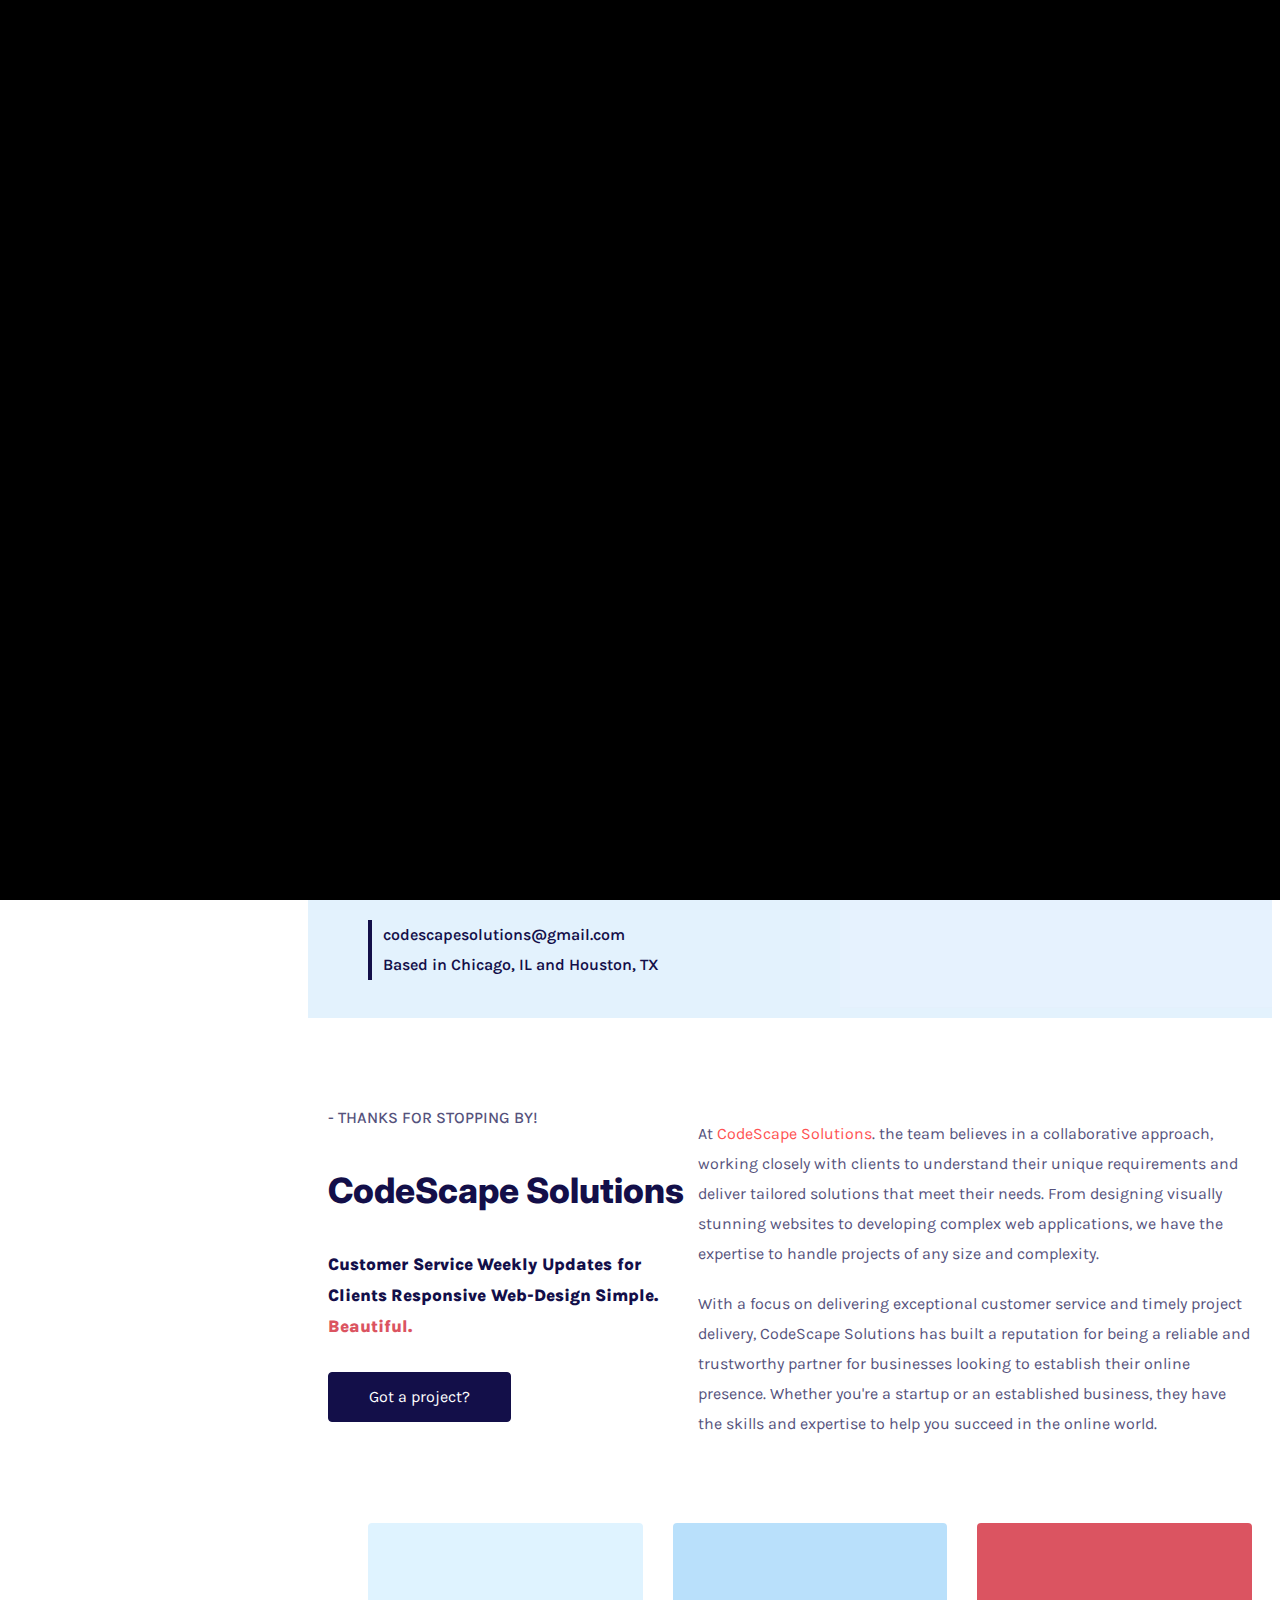
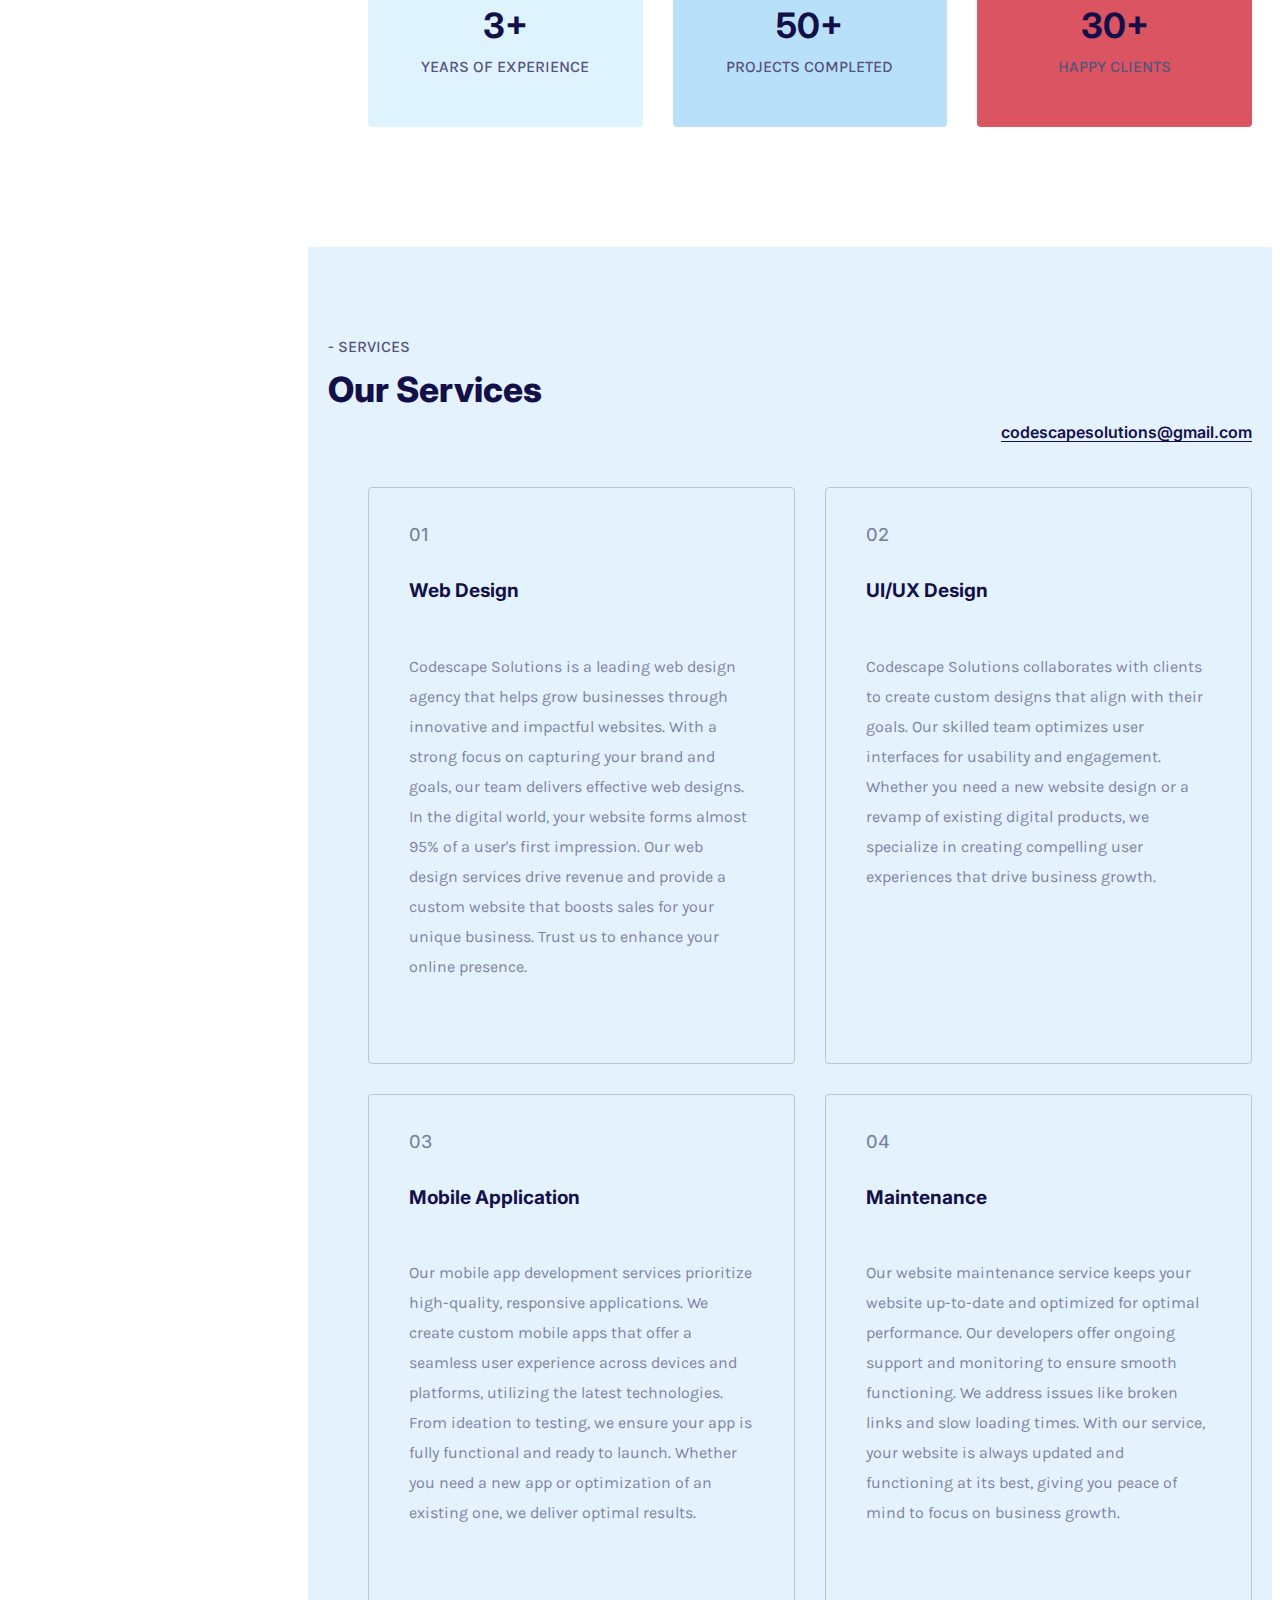
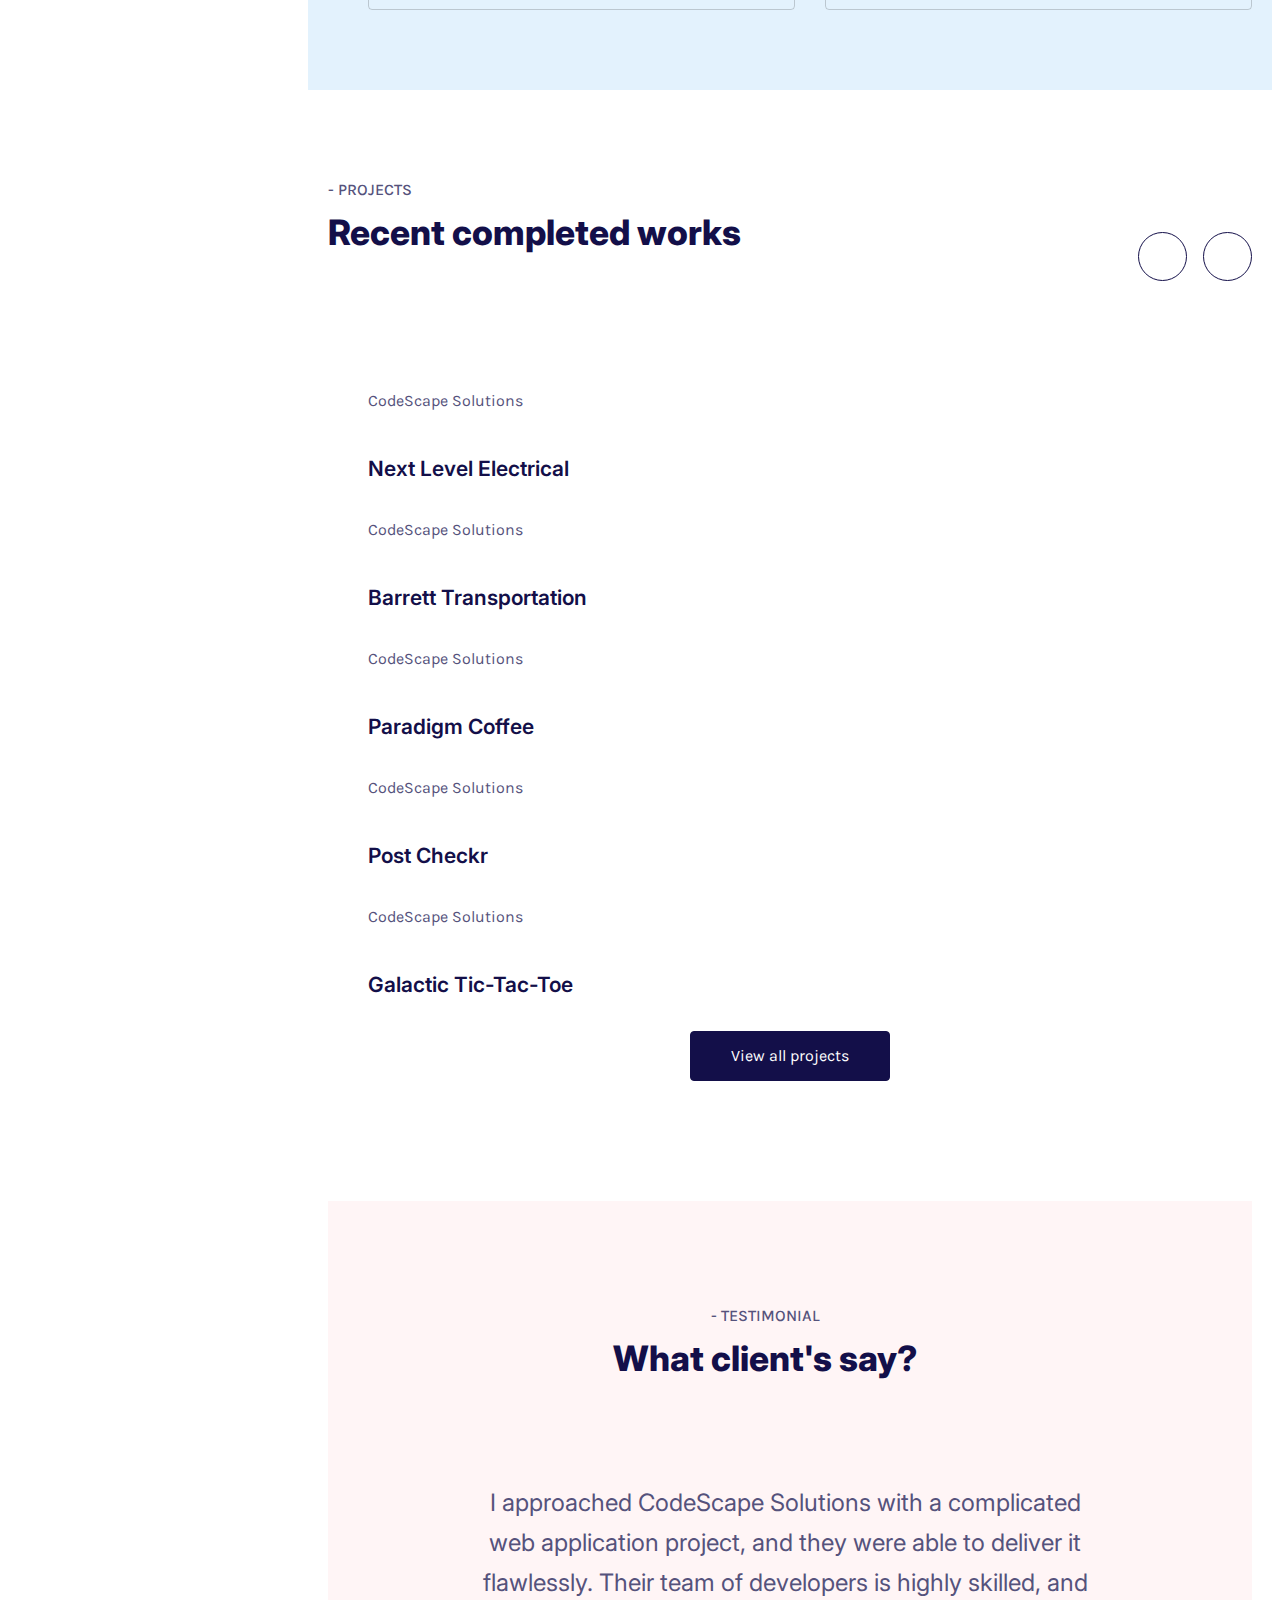
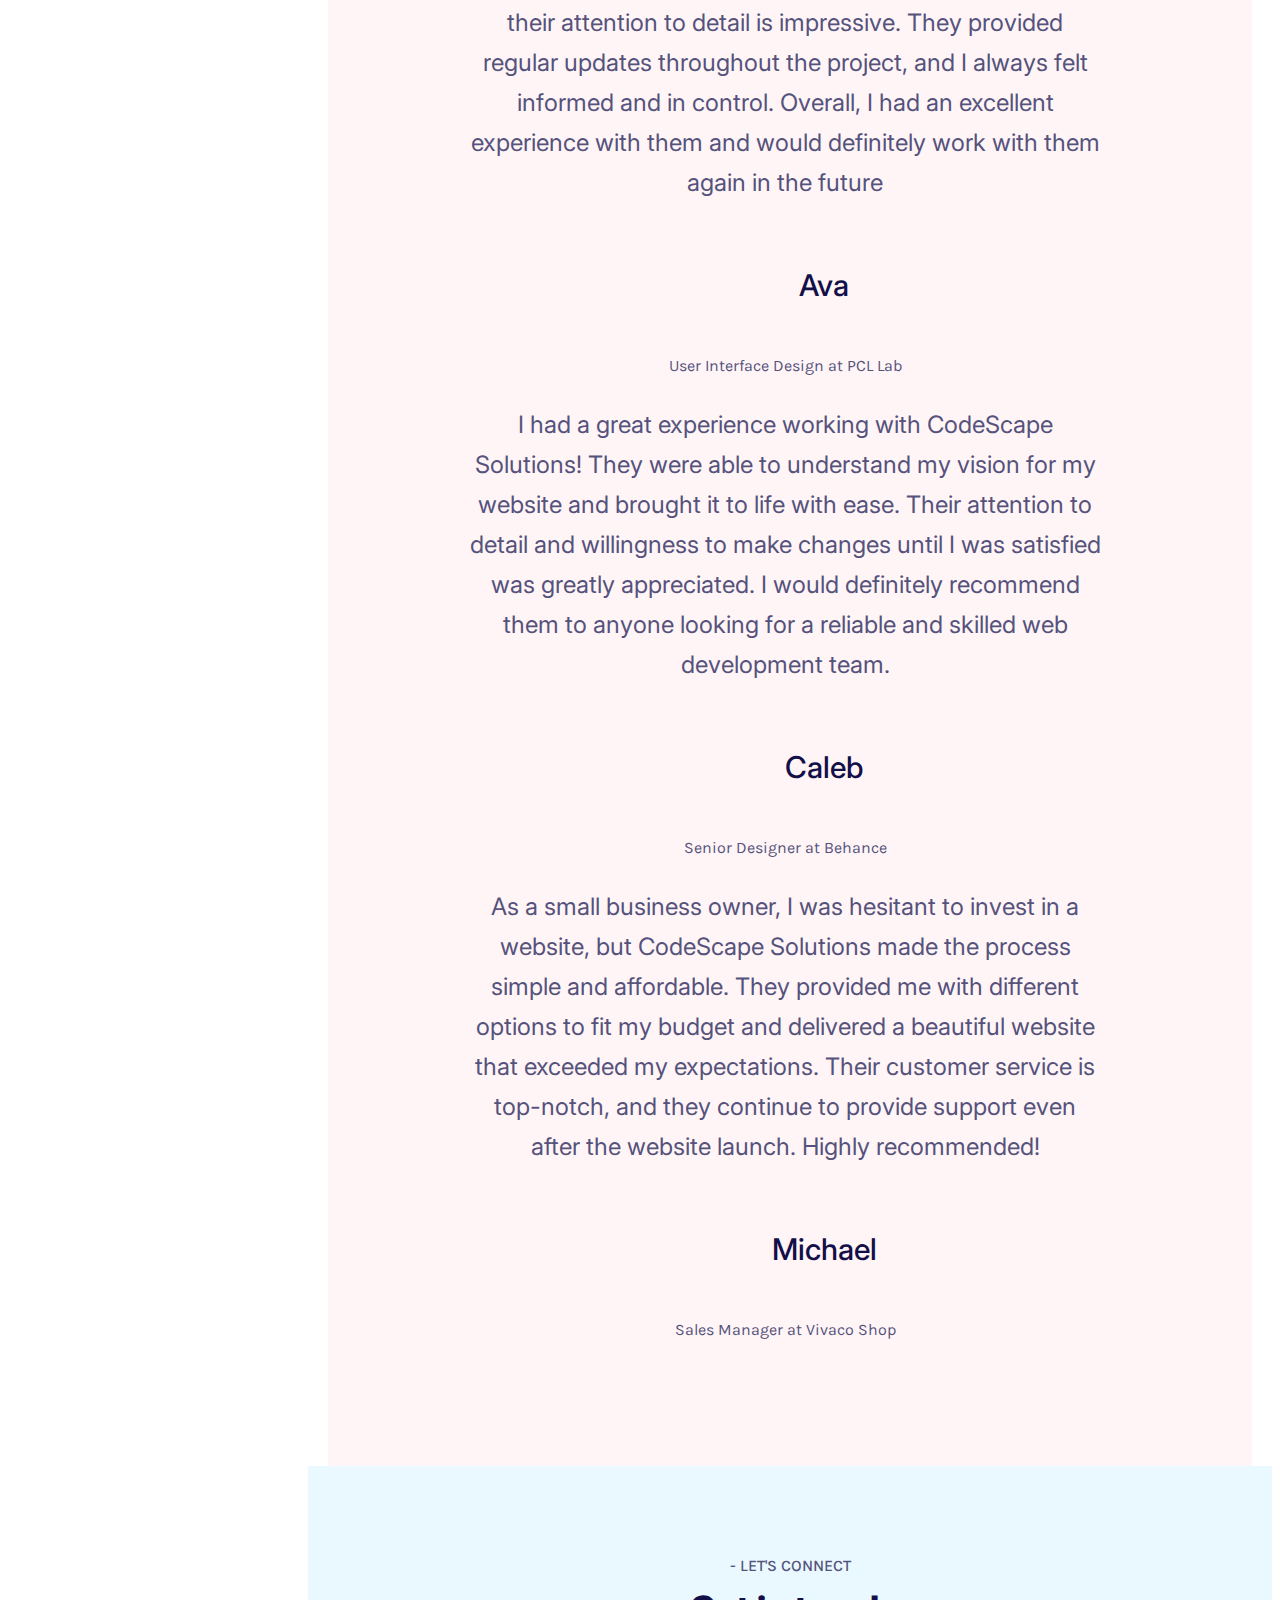
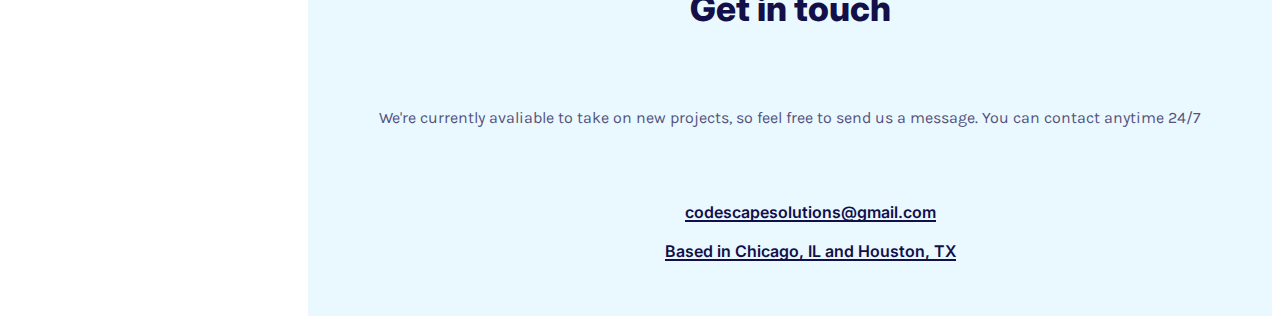
==== commit f113524e: "Add files via upload" ====
--- a/index.html
+++ b/index.html
@@ -627,33 +627,6 @@
 											</ul>
 										</div>
 									</div>
-									<div class="right">
-										<div class="fields">
-											<form action="contact.php" method="post" class="contact_form" id="contact_form">
-												<div class="returnmessage" data-success="Your message has been received, We will contact you soon."></div>
-												<div class="empty_notice"><span>Please Fill Required Fields</span></div>
-												<div class="first">
-													<ul>
-														<li>
-															<input id="name" type="text" placeholder="Enter your name" autocomplete="off">
-														</li>
-														<li>
-															<input id="email" type="text" placeholder="Your email" autocomplete="off">
-														</li>
-													</ul>
-												</div>
-												<div class="last">
-													<textarea id="message" placeholder="Write something..."></textarea>
-												</div>
-												<div class="elisc_tm_button">
-													<a id="send_message" href="#">Submit now</a>
-												</div>
-
-												<!-- If you want change mail address to yours, just open "modal" folder >> contact.php and go to line 4 and change detail to yours.  -->
-
-											</form>
-										</div>
-									</div>
 								</div>
 							</div>
 						</div>
--- a/css/style.css
+++ b/css/style.css
@@ -1239,10 +1239,7 @@
 	right: 0px;
 	z-index: 5;
 }
-.elisc_tm_full_link1{
-	width: 10%;
-	height: 100px;
-}
+
 
 /*---------------------------------------------------*/
 /*	07) ELISC PORTFOLIO
@@ -1703,18 +1700,13 @@
 .elisc_tm_contact{
 	width: 100%;
 	min-height: 50vh;
-	float: left;
+	text-align: center;
 	background-color: #E9F9FF;
 	padding-top: 120px;
 }
 .elisc_tm_contact .wrapper{
 	width: 100%;
-	float: left;
 	display: flex;
-}
-.elisc_tm_contact .wrapper .left{
-	width: 50%;
-	padding-right: 50px;
 }
 .elisc_tm_contact .wrapper .text{
 	width: 100%;
